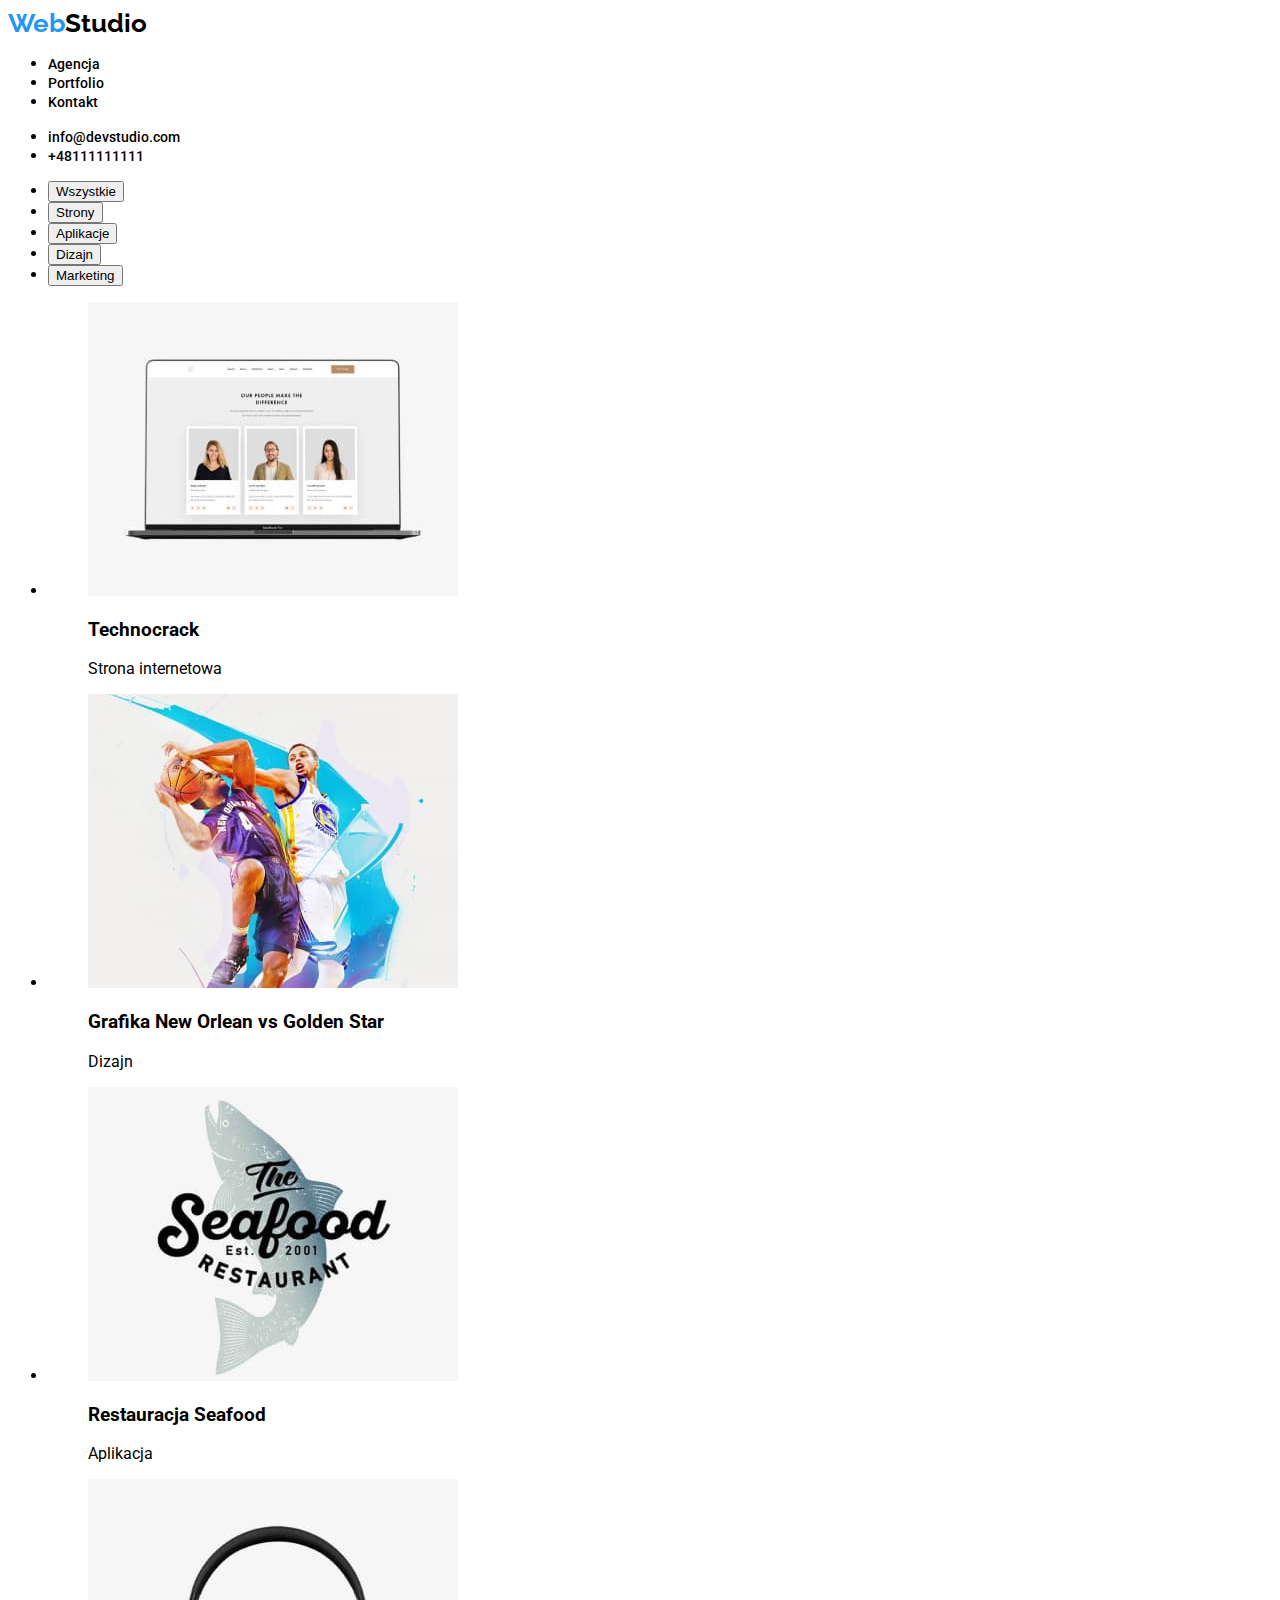
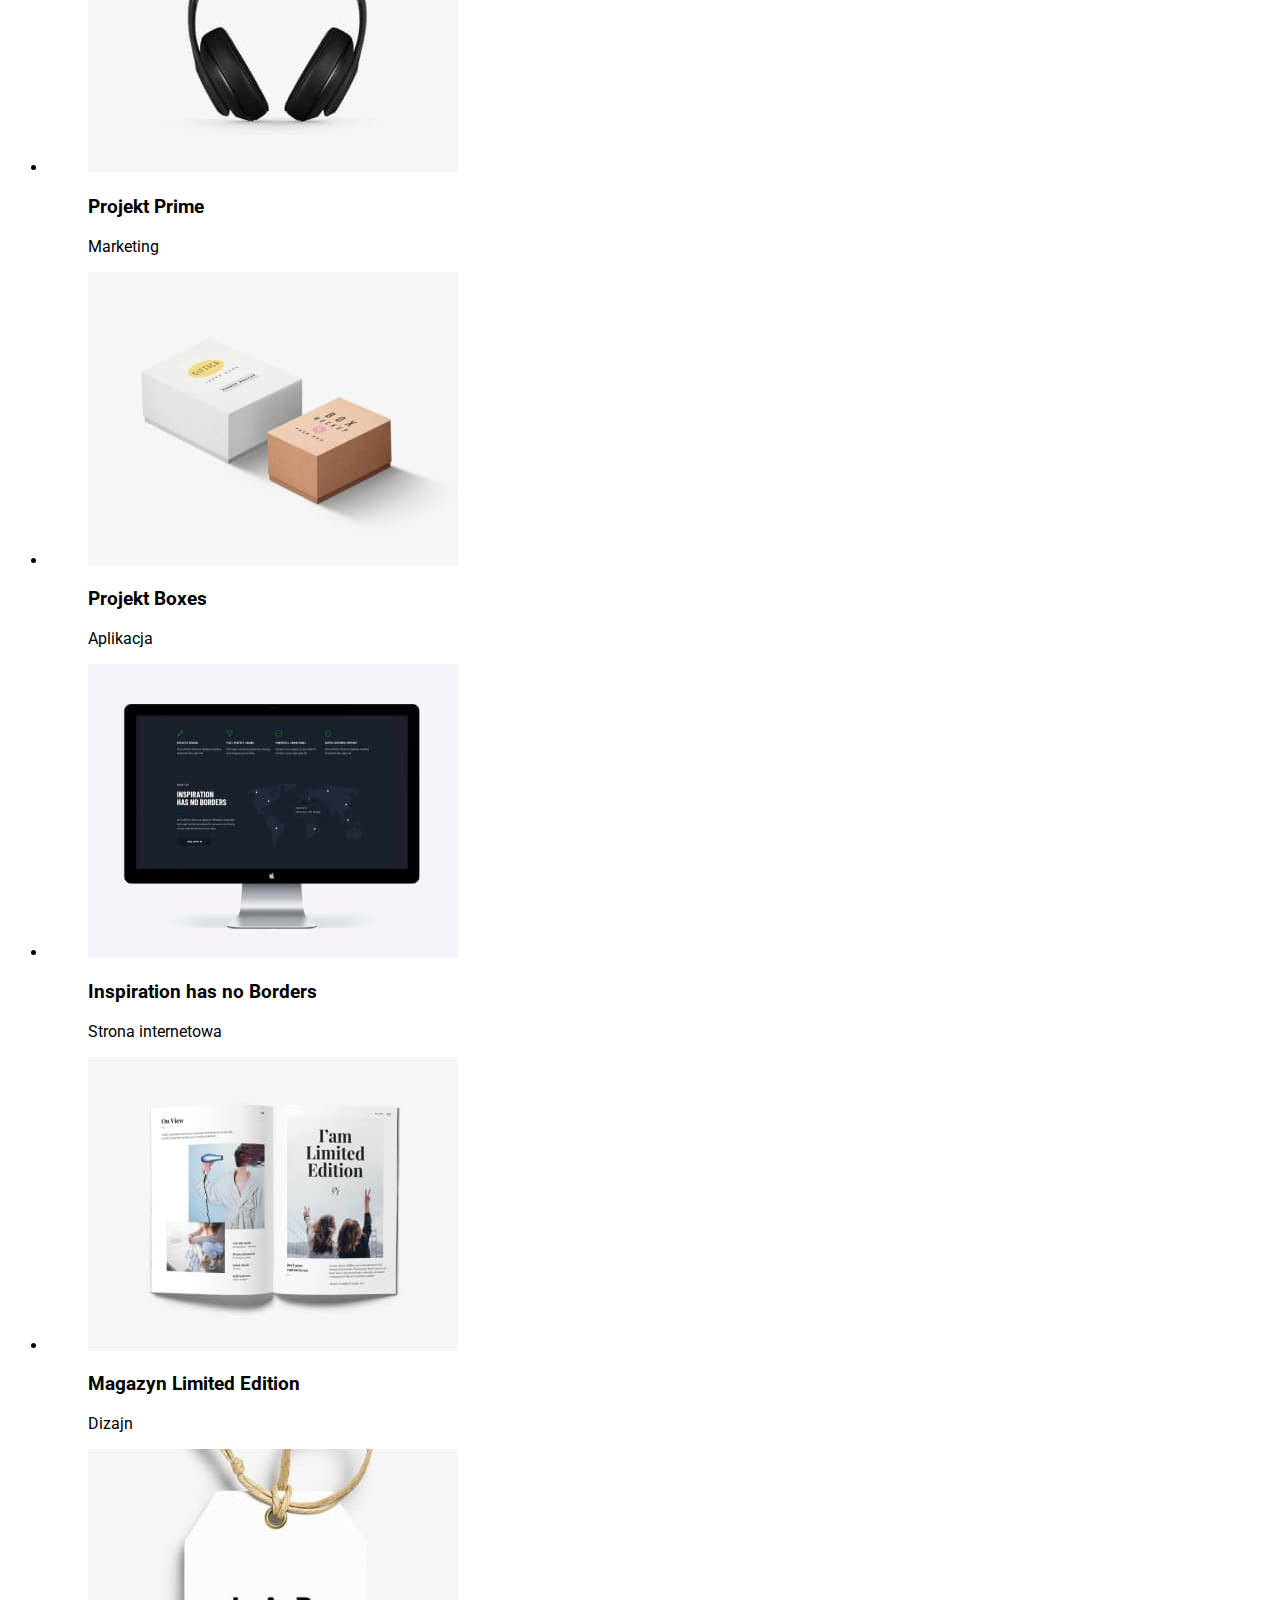
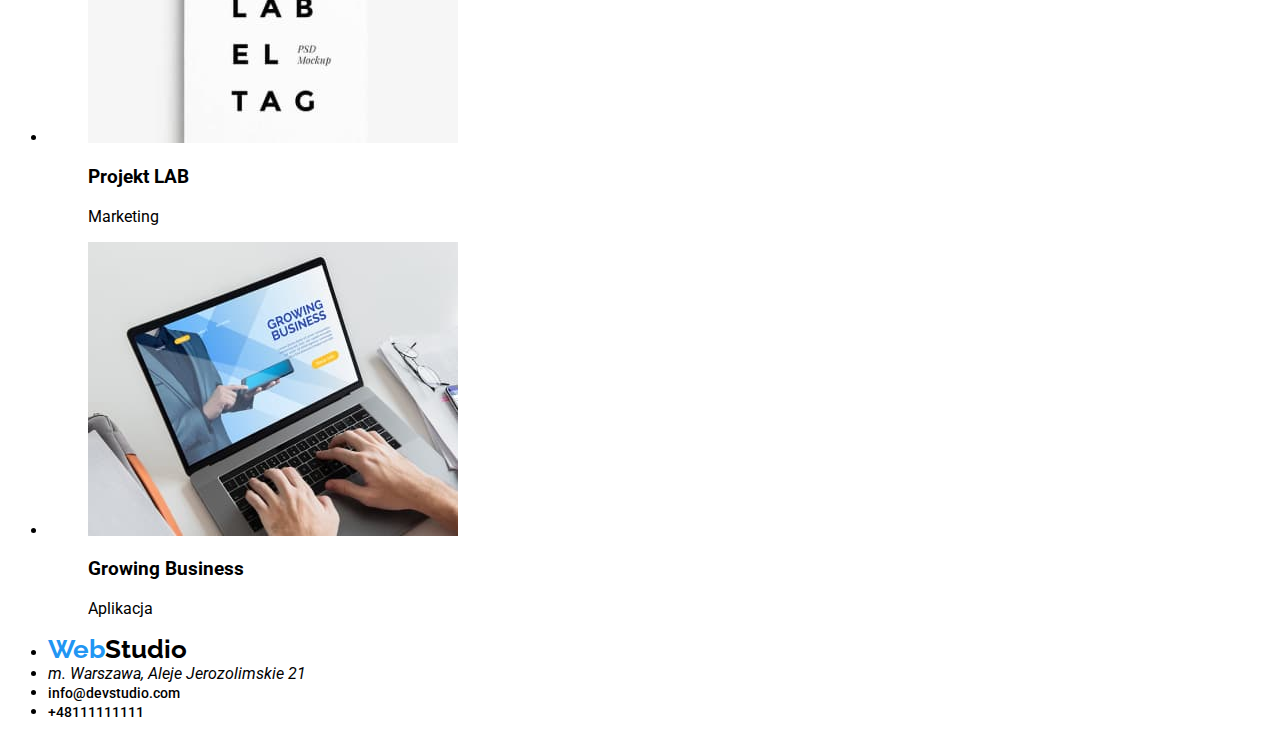
==== portfolio.html @ 4d4b0e9b "Poprawka semantyki <a> w logo" ====
<!DOCTYPE html>
<html lang="pl">
  <head>
    <link rel="stylesheet" href="css/styles.css" />
    <link rel="preconnect" href="https://fonts.googleapis.com" />
    <link rel="preconnect" href="https://fonts.gstatic.com" crossorigin />
    <link
      href="https://fonts.googleapis.com/css2?family=Raleway:wght@700&family=Roboto:wght@400;500;700;900&display=swap"
      rel="stylesheet"
    />
    <meta charset="UTF-8" />
    <meta http-equiv="X-UA-Compatible" content="IE=edge" />
    <meta name="viewport" content="width=device-width, initial-scale=1.0" />
    <title>Document</title>
  </head>
  <body>
    <header id="header">
      <a class=link href="#"><span class="logo-header-begin">Web</span><span class="logo-header-end">Studio</span></a>
      <nav>
        <ul>
          <li><a class=link href="index.html">Agencja</a></li>
          <li><a class=link href="#main">Portfolio</a></li>
          <li><a class=link href="#footer">Kontakt</a></li>
        </ul>
      </nav>
      <ul>
        <li><a class=link href="mailto:info@devstudio.com">info@devstudio.com</a></li>
        <li><a class=link href="tel:+48111111111">+48111111111</a></li>
      </ul>
    </header>
    <main>
        <section>
      <ul>
        <li><button class="button">Wszystkie</button></li>
        <li><button class="button">Strony</button></li>
        <li><button class="button">Aplikacje</button></li>
        <li><button class="button">Dizajn</button></li>
        <li><button class="button">Marketing</button></li>
      </ul>
      </section>

      <section>
        <ul>
            <li>
                <figure>
                    <img src="images/portfolio/img-8.jpg" alt="Otwarty laptop ze stroną internetową" width="370" height="294">
                        <figcaption>
                            <h3>Technocrack</h3>
                                <p>Strona internetowa</p>
                        </figcaption>
                    </img>
                </figure>
            </li>
            <li>
                <figure>
                    <img src="images/portfolio/img-7.jpg" alt="Gra w koszykówkę między dwoma graczami" width="370" height="294">
                        <figcaption>
                            <h3>Grafika New Orlean vs Golden Star</h3>
                                <p>Dizajn</p>
                        </figcaption>
                    </img>
                </figure>
            </li>
            <li>
                <figure>
                    <img src="images/portfolio/img-6.jpg" alt="Logo restauracji" width="370" height="294">
                        <figcaption>
                            <h3>Restauracja Seafood</h3>
                                <p>Aplikacja</p>
                        </figcaption>
                    </img>
                </figure>
            </li>
            <li>
                <figure>
                    <img src="images/portfolio/img-5.jpg" alt="Słuchawki" width="370" height="294">
                        <figcaption>
                            <h3>Projekt Prime</h3>
                                <p>Marketing</p>
                        </figcaption>
                    </img>
                </figure>
            </li>
            <li>
                <figure>
                    <img src="images/portfolio/img-4.jpg" alt="Dwa pudełka kartonowe" width="370" height="294">
                        <figcaption>
                            <h3>Projekt Boxes</h3>
                                <p>Aplikacja</p>
                        </figcaption>
                    </img>
                </figure>
            </li>
            <li>
                <figure>
                    <img src="images/portfolio/img-3.jpg" alt="Monitor ze stroną internetową" width="370" height="294">
                        <figcaption>
                            <h3>Inspiration has no Borders</h3>
                                <p>Strona internetowa</p>
                        </figcaption>
                    </img>
                </figure>
            </li>
                        <li>
                <figure>
                    <img src="images/portfolio/img-2.jpg" alt="Otwarta książka" width="370" height="294">
                        <figcaption>
                            <h3>Magazyn Limited Edition</h3>
                                <p>Dizajn</p>
                        </figcaption>
                    </img>
                </figure>
            </li>
                        <li>
                <figure>
                    <img src="images/portfolio/img-1.jpg" alt="Metka produktu" width="370" height="294">
                        <figcaption>
                            <h3>Projekt LAB</h3>
                                <p>Marketing</p>
                        </figcaption>
                    </img>
                </figure>
            </li>
                        <li>
                <figure>
                    <img src="images/portfolio/img.jpg" alt="Osoba korzystająca z laptopa" width="370" height="294">
                        <figcaption>
                            <h3>Growing Business</h3>
                                <p>Aplikacja</p>
                        </figcaption>
                    </img>
                </figure>
            </li>
        </ul>
      </section>

    </main>
    <footer>
      <ul>
        <li><a class=link href="#"><span class="logo-footer-begin">Web</span><span class="logo-footer-end">Studio</span></a></li>
        <li><address>m. Warszawa, Aleje Jerozolimskie 21</address></li>
        <li><a class=link href="mailto:info@devstudio.com">info@devstudio.com</a><br /></li>
        <li><a class=link href="tel:+48111111111">+48111111111</a></li>
      </ul>
    </footer>
  </body>
</html>
---- css/styles.css ----
:root {
  --brand-color: #2196f3;
  --background-color: #2f303a;
}
body {
  font-family: 'Roboto', 'Raleway', sans-serif;
}

.button:hover {
  background-color: var(--brand-color);
  color: white;
  cursor: pointer;
}

.link {
  color: inherit;
  text-decoration: none;
  font-weight: 500;
  font-size: 14px;
  line-height: 0, 853;
}
.link:hover,
.link:focus {
  color: var(--brand-color);
}
.logo-header-begin {
  color: var(--brand-color);
  font-weight: 700;
  font-size: 26px;
  line-height: 0, 8519;
  font-family: Raleway;
}
.logo-header-end {
  color: #000;
  font-weight: 700;
  font-size: 26px;
  line-height: 0, 8519;
  font-family: Raleway;
}
.logo-footer-begin {
  color: var(--brand-color);
  font-weight: 700;
  font-size: 26px;
  line-height: 0, 8519;
  font-family: Raleway;
}
.logo-footer-end {
  color: #000;
  text-decoration-line: none;
  font-weight: 700;
  font-size: 26px;
  line-height: 0, 8519;
  font-family: Raleway;
}
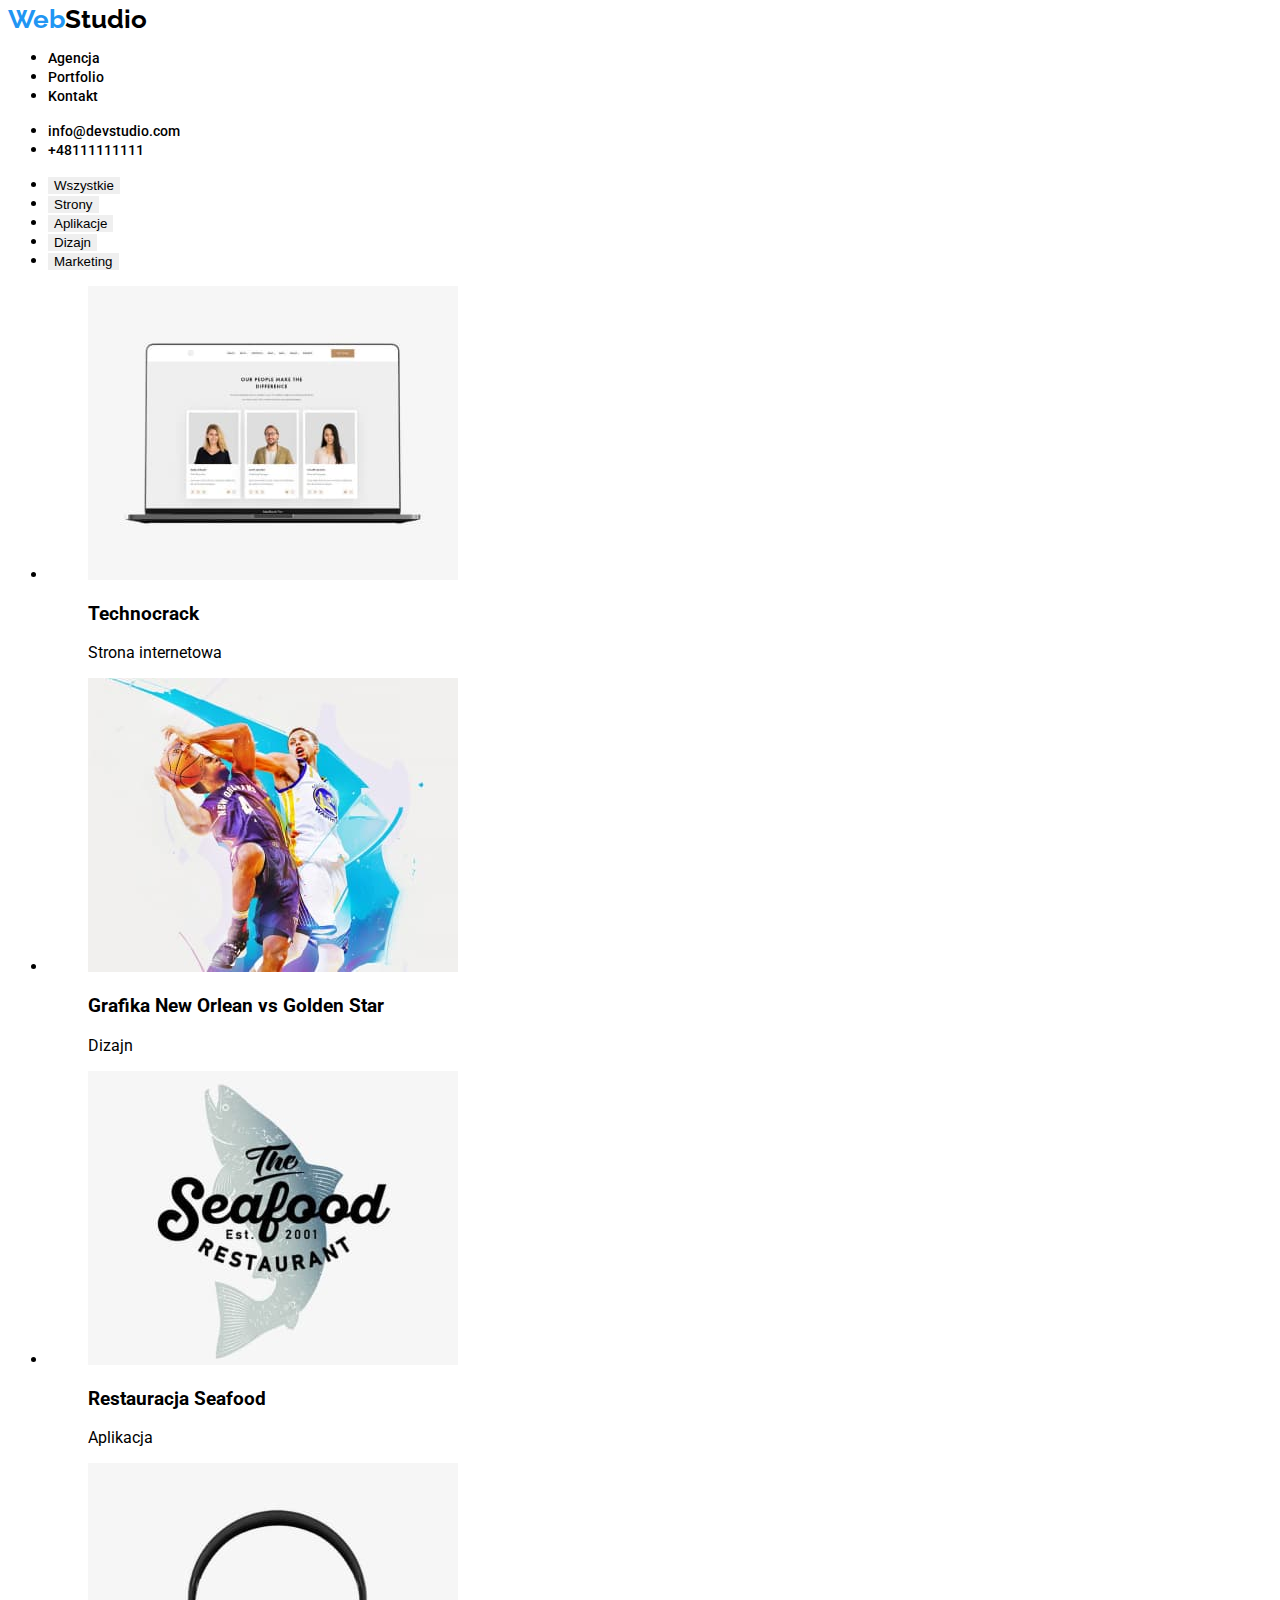
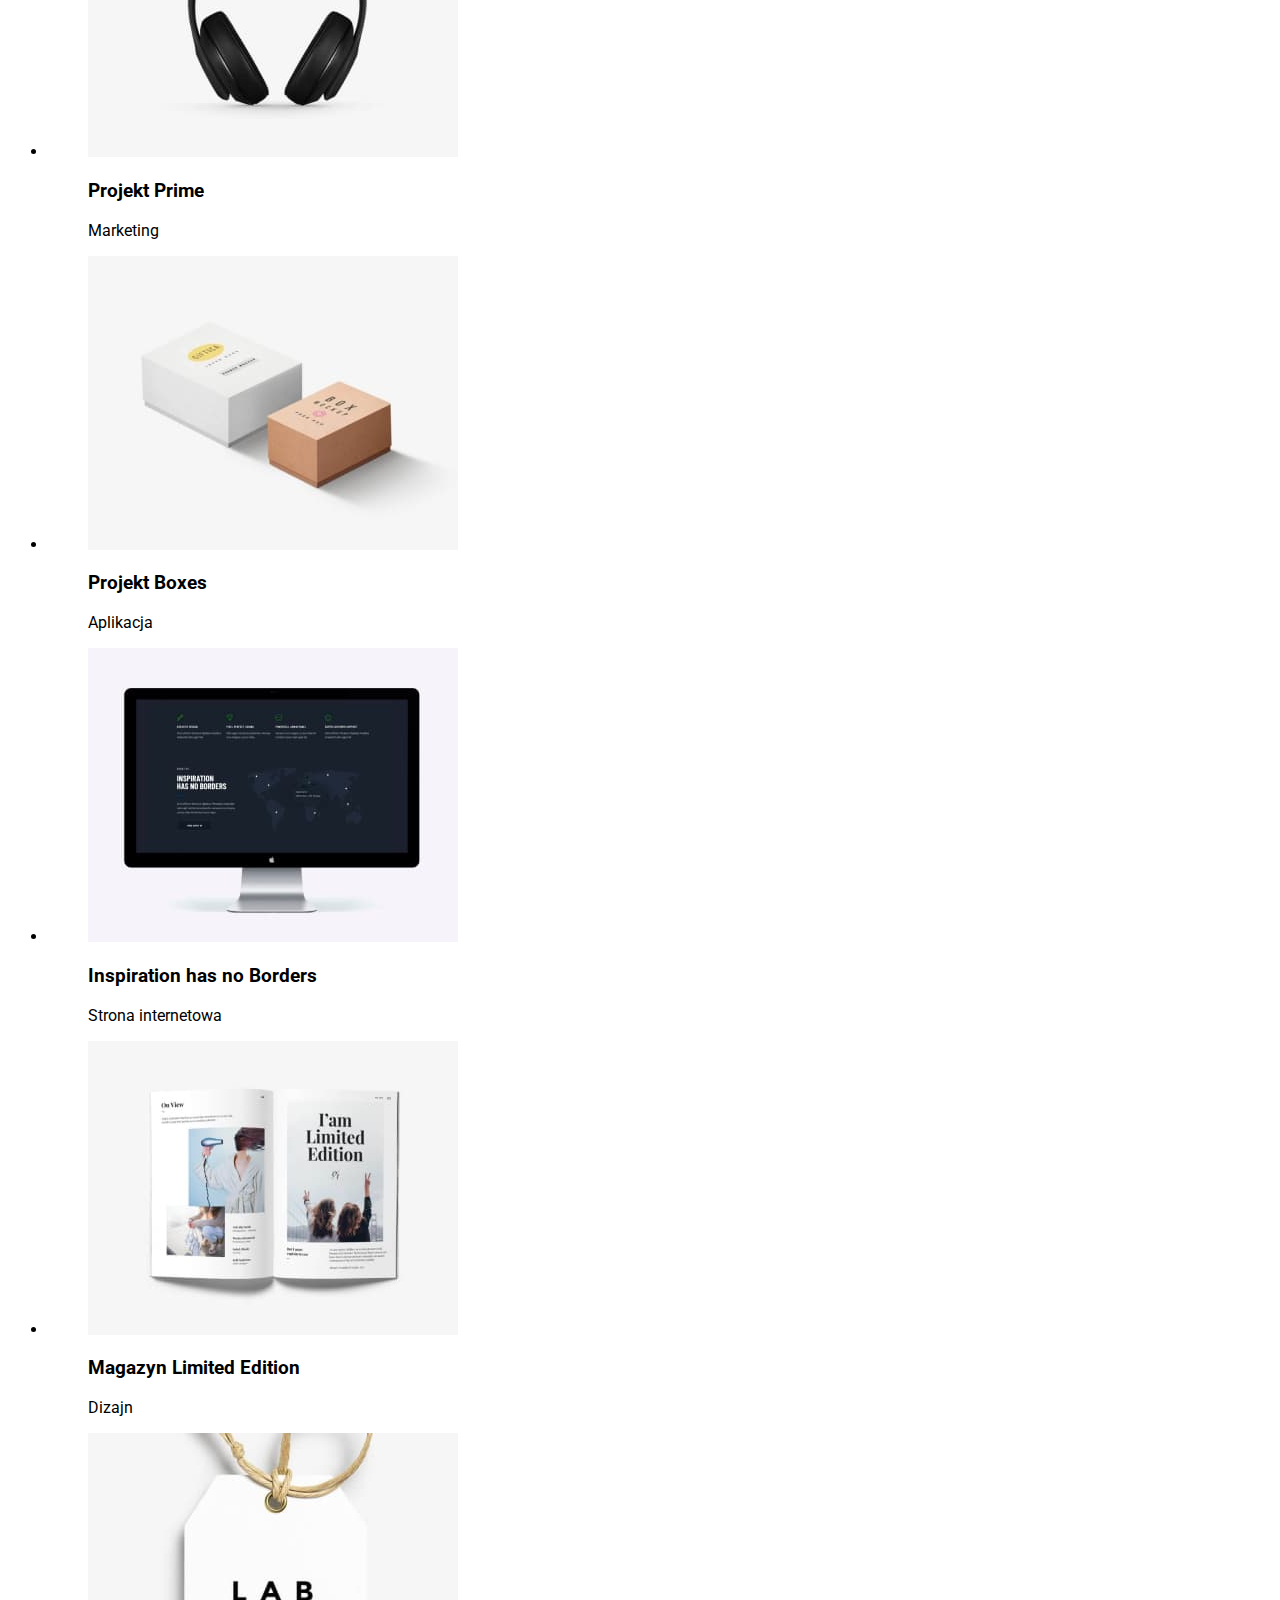
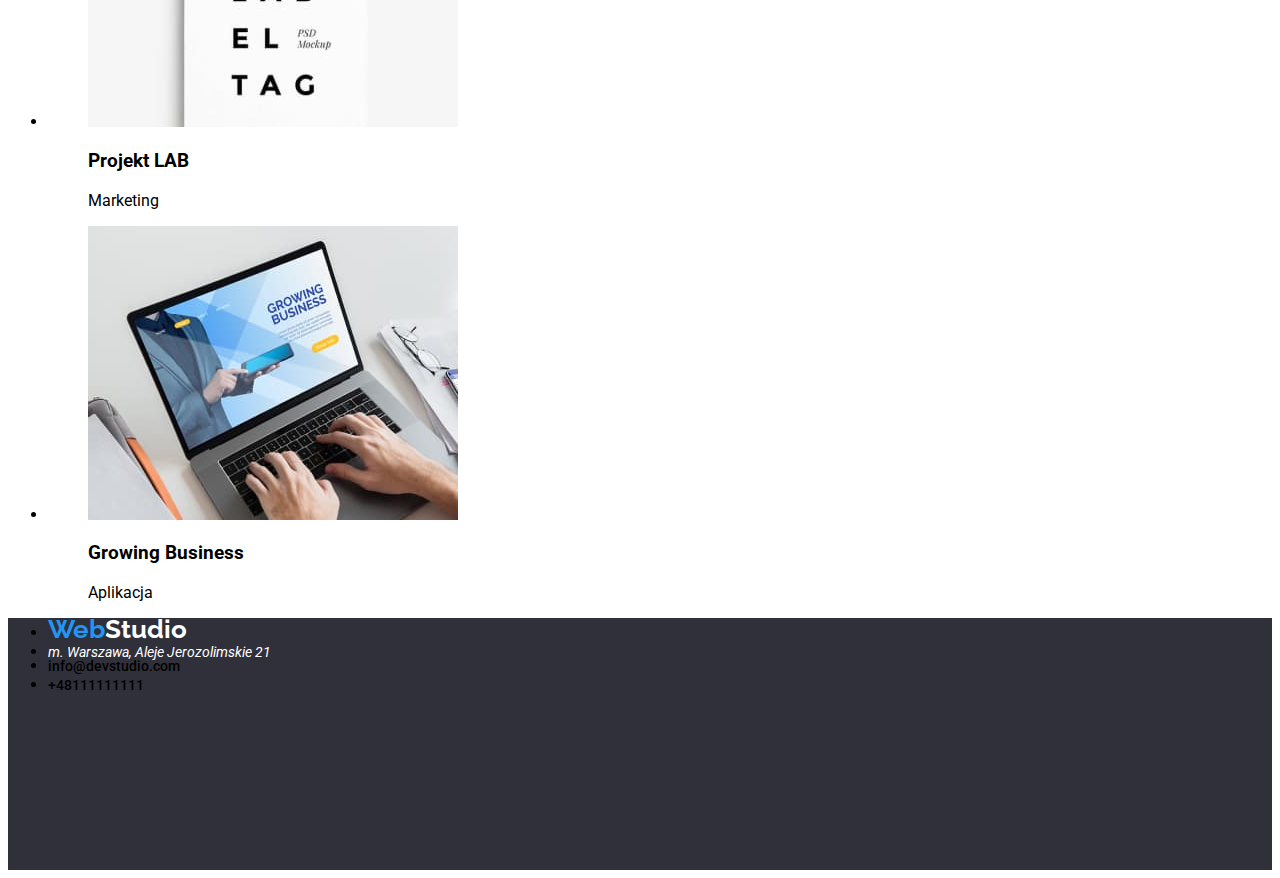
==== commit 19584a8c: "Wystylowane 90% tekstu w index.html" ====
--- a/portfolio.html
+++ b/portfolio.html
@@ -136,12 +136,14 @@
 
     </main>
     <footer>
-      <ul>
+      <section class="address">
+        <ul>
         <li><a class=link href="#"><span class="logo-footer-begin">Web</span><span class="logo-footer-end">Studio</span></a></li>
         <li><address>m. Warszawa, Aleje Jerozolimskie 21</address></li>
         <li><a class=link href="mailto:info@devstudio.com">info@devstudio.com</a><br /></li>
         <li><a class=link href="tel:+48111111111">+48111111111</a></li>
       </ul>
+      </section>
     </footer>
   </body>
 </html>
--- a/css/styles.css
+++ b/css/styles.css
@@ -1,9 +1,24 @@
 :root {
   --brand-color: #2196f3;
   --background-color: #2f303a;
+  --logo-footer-color: #FFFFFF;    
 }
 body {
   font-family: 'Roboto', 'Raleway', sans-serif;
+  color: #000;
+}
+.address {
+  background-color: var(--background-color);
+  height: 252px;
+}
+.address address {
+  color: #FFFFFF;
+  font-weight:400;
+  font-size: 14px;
+  line-height: 0.583
+}
+.button {
+  border-style: none;
 }
 
 .button:hover {
@@ -17,7 +32,7 @@
   text-decoration: none;
   font-weight: 500;
   font-size: 14px;
-  line-height: 0, 853;
+  line-height: 0.853;
 }
 .link:hover,
 .link:focus {
@@ -27,28 +42,67 @@
   color: var(--brand-color);
   font-weight: 700;
   font-size: 26px;
-  line-height: 0, 8519;
+  line-height: 0.8519;
   font-family: Raleway;
 }
 .logo-header-end {
   color: #000;
   font-weight: 700;
   font-size: 26px;
-  line-height: 0, 8519;
+  line-height: 0.8519;
   font-family: Raleway;
 }
 .logo-footer-begin {
   color: var(--brand-color);
   font-weight: 700;
   font-size: 26px;
-  line-height: 0, 8519;
+  line-height: 0.8519;
   font-family: Raleway;
 }
 .logo-footer-end {
-  color: #000;
+  color: var(--logo-footer-color);
   text-decoration-line: none;
   font-weight: 700;
   font-size: 26px;
-  line-height: 0, 8519;
+  line-height: 0.8519;
   font-family: Raleway;
 }
+.header-1 {
+  color: var(--logo-footer-color);
+  font-weight: 900;
+  font-size: 44px;
+  line-height: 0.733;
+  background-color: var(--background-color);
+  height: 600px;
+}
+.header-1 .button {
+  background-color: var(--brand-color);
+  color: var(--logo-footer-color);
+}
+.header-2 {
+  font-weight: 700;
+  font-size: 36px;
+  line-height: 0.853;
+}
+.lorem {
+  font-weight: 700;
+  font-size: 14px;
+  line-height: 0.853;
+}
+.paragraph {
+  font-weight: 400;
+  font-size: 14px;
+  line-height: 0.583;
+}
+.team  h3 {
+  font-weight: 500;
+  font-size: 16px;
+  line-height: 0.853;
+  ;
+}
+.team  p {
+  color: #757575;
+  font-weight: 400;
+  font-size: 16px;
+  line-height: 0.853;
+}
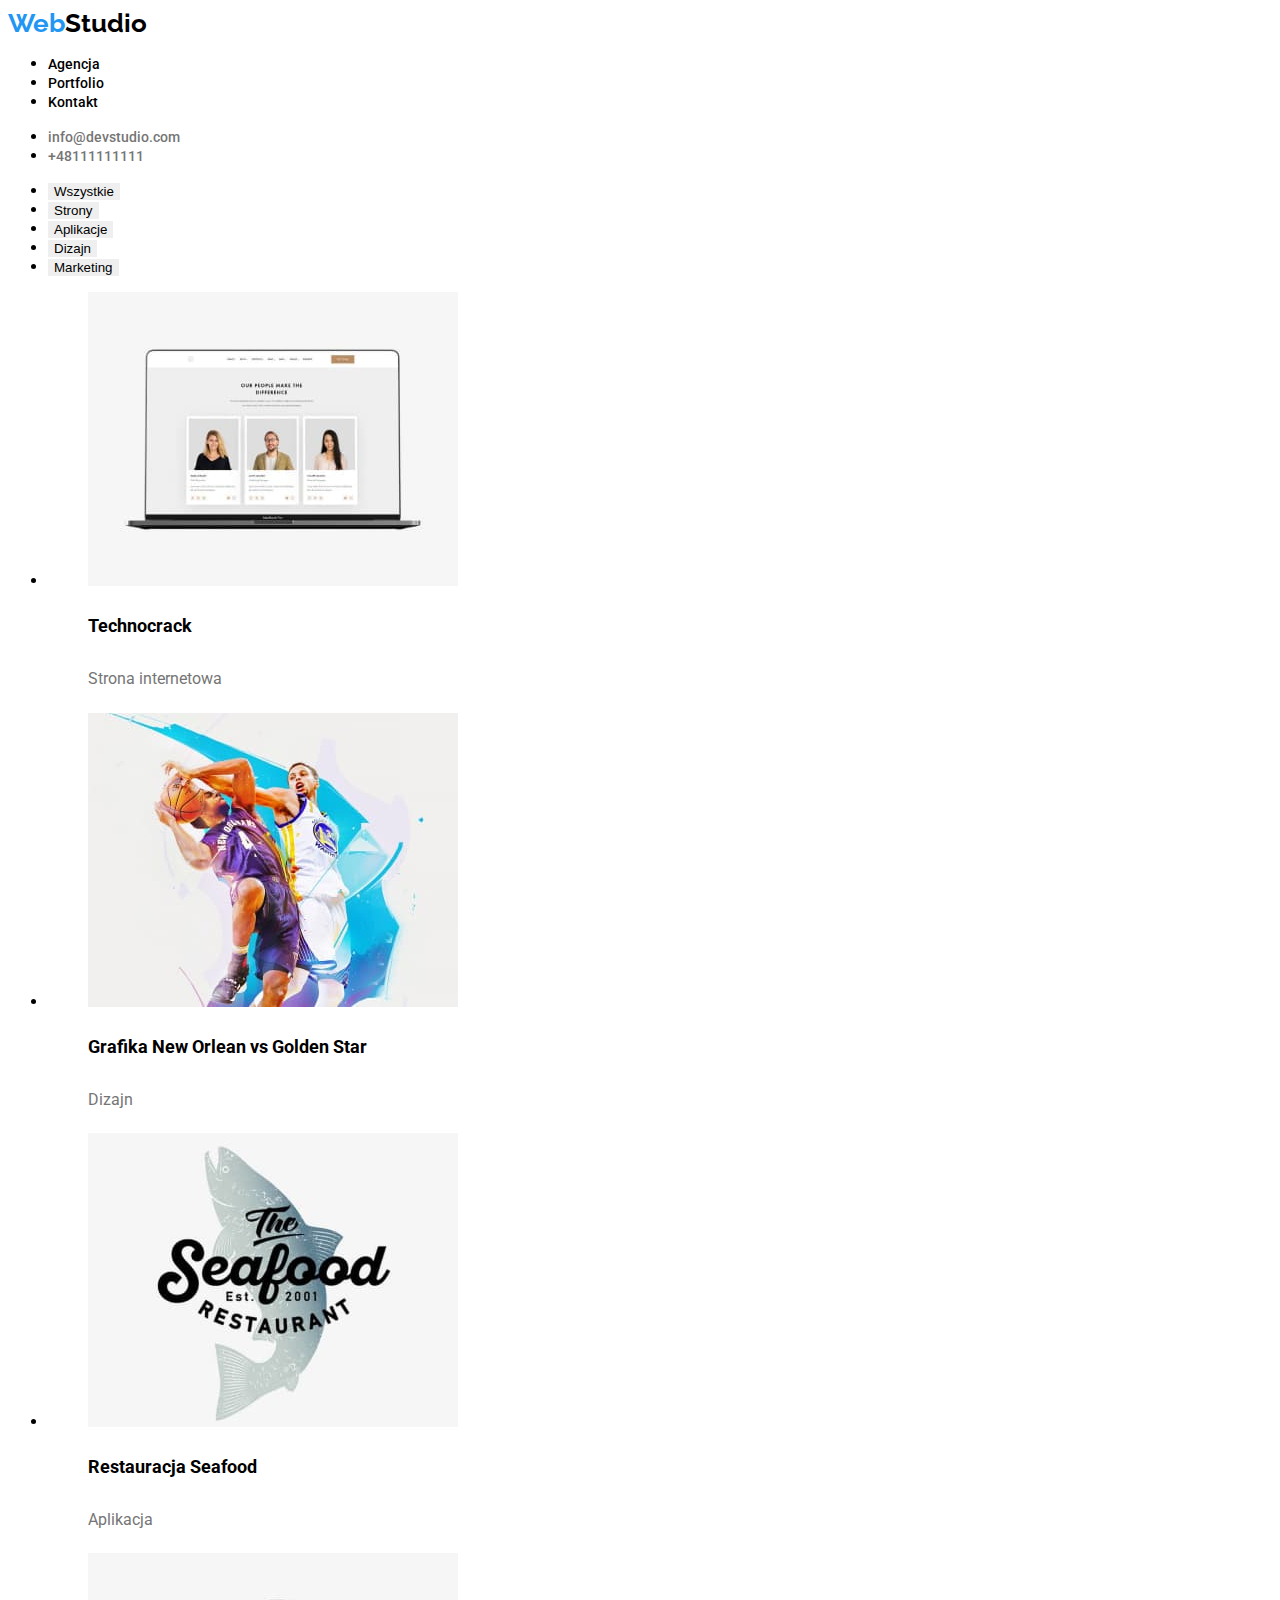
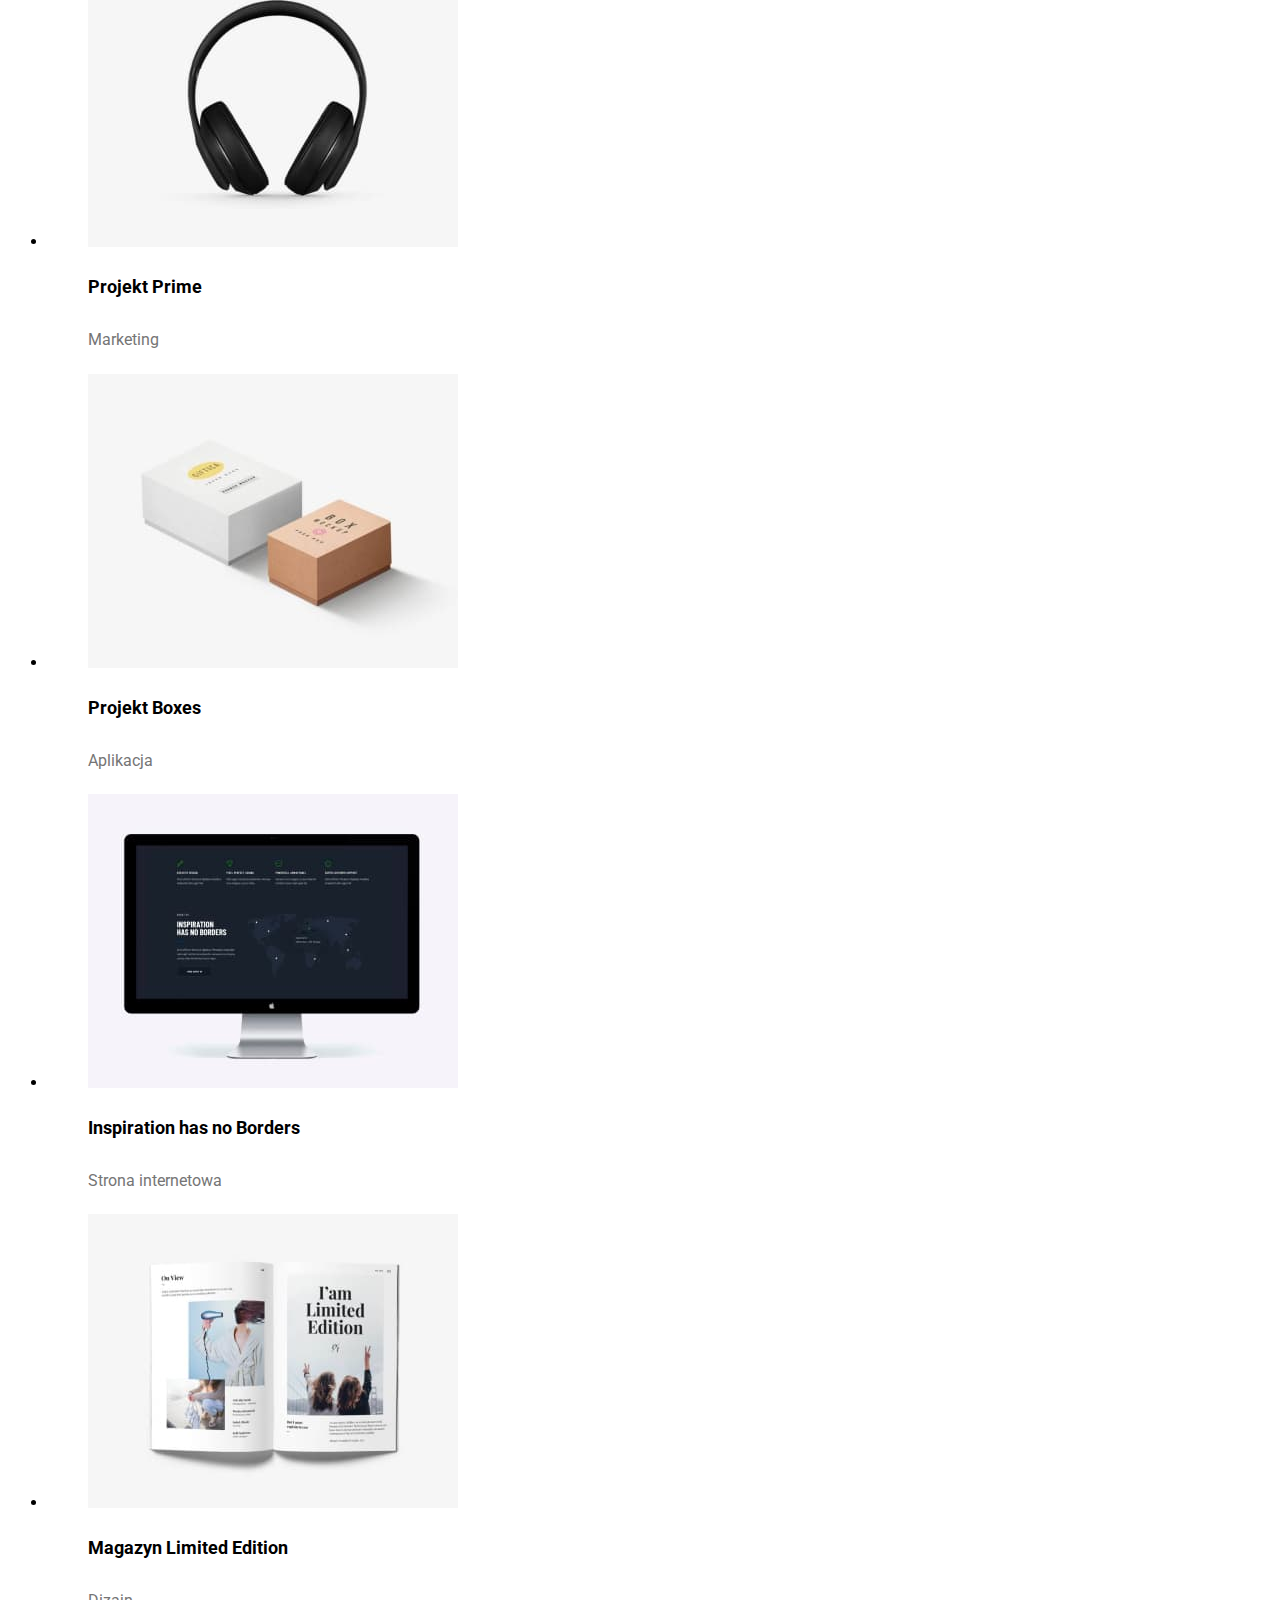
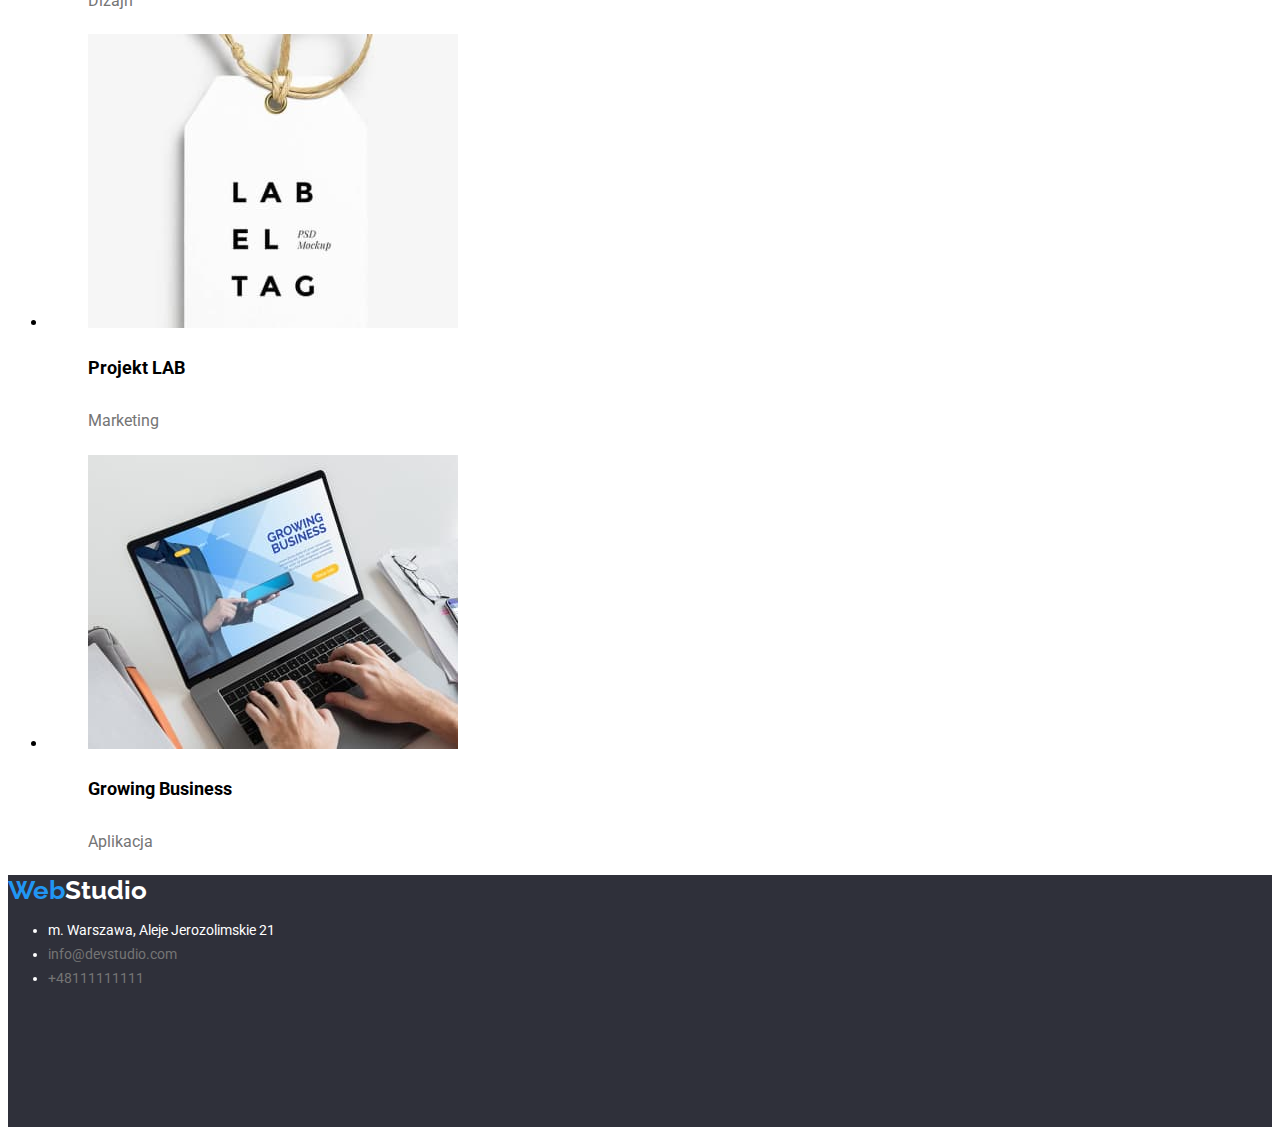
==== commit a1baf0d9: "Wystylowano header i footer stron index i portfolio" ====
--- a/portfolio.html
+++ b/portfolio.html
@@ -15,135 +15,164 @@
   </head>
   <body>
     <header id="header">
-      <a class=link href="#"><span class="logo-header-begin">Web</span><span class="logo-header-end">Studio</span></a>
+      <a class="link" href="#"
+        ><span class="logo-header-begin">Web</span><span class="logo-header-end">Studio</span></a
+      >
       <nav>
         <ul>
-          <li><a class=link href="index.html">Agencja</a></li>
-          <li><a class=link href="#main">Portfolio</a></li>
-          <li><a class=link href="#footer">Kontakt</a></li>
+          <li><a class="link" href="index.html">Agencja</a></li>
+          <li><a class="link" href="#main">Portfolio</a></li>
+          <li><a class="link" href="#footer">Kontakt</a></li>
         </ul>
       </nav>
       <ul>
-        <li><a class=link href="mailto:info@devstudio.com">info@devstudio.com</a></li>
-        <li><a class=link href="tel:+48111111111">+48111111111</a></li>
+        <li><a class="link-start" href="mailto:info@devstudio.com">info@devstudio.com</a></li>
+        <li><a class="link-start" href="tel:+48111111111">+48111111111</a></li>
       </ul>
     </header>
     <main>
-        <section>
-      <ul>
-        <li><button class="button">Wszystkie</button></li>
-        <li><button class="button">Strony</button></li>
-        <li><button class="button">Aplikacje</button></li>
-        <li><button class="button">Dizajn</button></li>
-        <li><button class="button">Marketing</button></li>
-      </ul>
-      </section>
+      <div>
+        <ul>
+          <li><button class="button">Wszystkie</button></li>
+          <li><button class="button">Strony</button></li>
+          <li><button class="button">Aplikacje</button></li>
+          <li><button class="button">Dizajn</button></li>
+          <li><button class="button">Marketing</button></li>
+        </ul>
+      </div>
 
-      <section>
+      <section class="offer">
         <ul>
-            <li>
-                <figure>
-                    <img src="images/portfolio/img-8.jpg" alt="Otwarty laptop ze stroną internetową" width="370" height="294">
-                        <figcaption>
-                            <h3>Technocrack</h3>
-                                <p>Strona internetowa</p>
-                        </figcaption>
-                    </img>
-                </figure>
-            </li>
-            <li>
-                <figure>
-                    <img src="images/portfolio/img-7.jpg" alt="Gra w koszykówkę między dwoma graczami" width="370" height="294">
-                        <figcaption>
-                            <h3>Grafika New Orlean vs Golden Star</h3>
-                                <p>Dizajn</p>
-                        </figcaption>
-                    </img>
-                </figure>
-            </li>
-            <li>
-                <figure>
-                    <img src="images/portfolio/img-6.jpg" alt="Logo restauracji" width="370" height="294">
-                        <figcaption>
-                            <h3>Restauracja Seafood</h3>
-                                <p>Aplikacja</p>
-                        </figcaption>
-                    </img>
-                </figure>
-            </li>
-            <li>
-                <figure>
-                    <img src="images/portfolio/img-5.jpg" alt="Słuchawki" width="370" height="294">
-                        <figcaption>
-                            <h3>Projekt Prime</h3>
-                                <p>Marketing</p>
-                        </figcaption>
-                    </img>
-                </figure>
-            </li>
-            <li>
-                <figure>
-                    <img src="images/portfolio/img-4.jpg" alt="Dwa pudełka kartonowe" width="370" height="294">
-                        <figcaption>
-                            <h3>Projekt Boxes</h3>
-                                <p>Aplikacja</p>
-                        </figcaption>
-                    </img>
-                </figure>
-            </li>
-            <li>
-                <figure>
-                    <img src="images/portfolio/img-3.jpg" alt="Monitor ze stroną internetową" width="370" height="294">
-                        <figcaption>
-                            <h3>Inspiration has no Borders</h3>
-                                <p>Strona internetowa</p>
-                        </figcaption>
-                    </img>
-                </figure>
-            </li>
-                        <li>
-                <figure>
-                    <img src="images/portfolio/img-2.jpg" alt="Otwarta książka" width="370" height="294">
-                        <figcaption>
-                            <h3>Magazyn Limited Edition</h3>
-                                <p>Dizajn</p>
-                        </figcaption>
-                    </img>
-                </figure>
-            </li>
-                        <li>
-                <figure>
-                    <img src="images/portfolio/img-1.jpg" alt="Metka produktu" width="370" height="294">
-                        <figcaption>
-                            <h3>Projekt LAB</h3>
-                                <p>Marketing</p>
-                        </figcaption>
-                    </img>
-                </figure>
-            </li>
-                        <li>
-                <figure>
-                    <img src="images/portfolio/img.jpg" alt="Osoba korzystająca z laptopa" width="370" height="294">
-                        <figcaption>
-                            <h3>Growing Business</h3>
-                                <p>Aplikacja</p>
-                        </figcaption>
-                    </img>
-                </figure>
-            </li>
+          <li>
+            <figure>
+              <img
+                src="images/portfolio/img-8.jpg"
+                alt="Otwarty laptop ze stroną internetową"
+                width="370"
+                height="294"
+              />
+              <figcaption>
+                <h3>Technocrack</h3>
+                <p>Strona internetowa</p>
+              </figcaption>
+            </figure>
+          </li>
+          <li>
+            <figure>
+              <img
+                src="images/portfolio/img-7.jpg"
+                alt="Gra w koszykówkę między dwoma graczami"
+                width="370"
+                height="294"
+              />
+              <figcaption>
+                <h3>Grafika New Orlean vs Golden Star</h3>
+                <p>Dizajn</p>
+              </figcaption>
+            </figure>
+          </li>
+          <li>
+            <figure>
+              <img
+                src="images/portfolio/img-6.jpg"
+                alt="Logo restauracji"
+                width="370"
+                height="294"
+              />
+              <figcaption>
+                <h3>Restauracja Seafood</h3>
+                <p>Aplikacja</p>
+              </figcaption>
+            </figure>
+          </li>
+          <li>
+            <figure>
+              <img src="images/portfolio/img-5.jpg" alt="Słuchawki" width="370" height="294" />
+              <figcaption>
+                <h3>Projekt Prime</h3>
+                <p>Marketing</p>
+              </figcaption>
+            </figure>
+          </li>
+          <li>
+            <figure>
+              <img
+                src="images/portfolio/img-4.jpg"
+                alt="Dwa pudełka kartonowe"
+                width="370"
+                height="294"
+              />
+              <figcaption>
+                <h3>Projekt Boxes</h3>
+                <p>Aplikacja</p>
+              </figcaption>
+            </figure>
+          </li>
+          <li>
+            <figure>
+              <img
+                src="images/portfolio/img-3.jpg"
+                alt="Monitor ze stroną internetową"
+                width="370"
+                height="294"
+              />
+              <figcaption>
+                <h3>Inspiration has no Borders</h3>
+                <p>Strona internetowa</p>
+              </figcaption>
+            </figure>
+          </li>
+          <li>
+            <figure>
+              <img
+                src="images/portfolio/img-2.jpg"
+                alt="Otwarta książka"
+                width="370"
+                height="294"
+              />
+              <figcaption>
+                <h3>Magazyn Limited Edition</h3>
+                <p>Dizajn</p>
+              </figcaption>
+            </figure>
+          </li>
+          <li>
+            <figure>
+              <img src="images/portfolio/img-1.jpg" alt="Metka produktu" width="370" height="294" />
+              <figcaption>
+                <h3>Projekt LAB</h3>
+                <p>Marketing</p>
+              </figcaption>
+            </figure>
+          </li>
+          <li>
+            <figure>
+              <img
+                src="images/portfolio/img.jpg"
+                alt="Osoba korzystająca z laptopa"
+                width="370"
+                height="294"
+              />
+              <figcaption>
+                <h3>Growing Business</h3>
+                <p>Aplikacja</p>
+              </figcaption>
+            </figure>
+          </li>
         </ul>
       </section>
-
     </main>
-    <footer>
-      <section class="address">
+    <footer class="address">
+      <a class="link" href="#"
+        ><span class="logo-footer-begin">Web</span><span class="logo-footer-end">Studio</span></a
+      >
+      <address>
         <ul>
-        <li><a class=link href="#"><span class="logo-footer-begin">Web</span><span class="logo-footer-end">Studio</span></a></li>
-        <li><address>m. Warszawa, Aleje Jerozolimskie 21</address></li>
-        <li><a class=link href="mailto:info@devstudio.com">info@devstudio.com</a><br /></li>
-        <li><a class=link href="tel:+48111111111">+48111111111</a></li>
-      </ul>
-      </section>
+          <li>m. Warszawa, Aleje Jerozolimskie 21</li>
+          <li><a class="link-footer" href="mailto:info@devstudio.com">info@devstudio.com</a></li>
+          <li><a class="link-footer" href="tel:+48111111111">+48111111111</a></li>
+        </ul>
+      </address>
     </footer>
   </body>
 </html>
--- a/css/styles.css
+++ b/css/styles.css
@@ -1,7 +1,7 @@
 :root {
   --brand-color: #2196f3;
   --background-color: #2f303a;
-  --logo-footer-color: #FFFFFF;    
+  --logo-footer-color: #ffffff;
 }
 body {
   font-family: 'Roboto', 'Raleway', sans-serif;
@@ -12,10 +12,10 @@
   height: 252px;
 }
 .address address {
-  color: #FFFFFF;
-  font-weight:400;
+  color: #ffffff;
+  font-weight: 400;
   font-size: 14px;
-  line-height: 0.583
+  line-height: 1.714;
 }
 .button {
   border-style: none;
@@ -32,31 +32,50 @@
   text-decoration: none;
   font-weight: 500;
   font-size: 14px;
-  line-height: 0.853;
+  line-height: 1.172;
 }
 .link:hover,
 .link:focus {
+  color: var(--brand-color);
+}
+.link-start {
+  color:#757575;
+  text-decoration: none;
+  font-weight: 500;
+  font-size: 14px;
+  line-height: 1.172
+  }
+.link-start:hover,
+.link-start:focus {
+  color: var(--brand-color);
+}
+.link-footer {
+  color: #757575;
+  text-decoration: none;
+}
+.link-footer:hover,
+.link-footer:focus {
   color: var(--brand-color);
 }
 .logo-header-begin {
   color: var(--brand-color);
   font-weight: 700;
   font-size: 26px;
-  line-height: 0.8519;
+  line-height: 1.173;
   font-family: Raleway;
 }
 .logo-header-end {
   color: #000;
   font-weight: 700;
   font-size: 26px;
-  line-height: 0.8519;
+  line-height: 1.173;
   font-family: Raleway;
 }
 .logo-footer-begin {
   color: var(--brand-color);
   font-weight: 700;
   font-size: 26px;
-  line-height: 0.8519;
+  line-height: 1.173;
   font-family: Raleway;
 }
 .logo-footer-end {
@@ -64,45 +83,64 @@
   text-decoration-line: none;
   font-weight: 700;
   font-size: 26px;
-  line-height: 0.8519;
+  line-height: 1.173;
   font-family: Raleway;
 }
-.header-1 {
+.solutions {
+  background-color: var(--background-color);
+  height: 600px;
+}
+.solutions h1 {
   color: var(--logo-footer-color);
   font-weight: 900;
   font-size: 44px;
-  line-height: 0.733;
-  background-color: var(--background-color);
-  height: 600px;
+  line-height: 1.363;
 }
-.header-1 .button {
+.solutions .button {
   background-color: var(--brand-color);
   color: var(--logo-footer-color);
 }
 .header-2 {
   font-weight: 700;
   font-size: 36px;
-  line-height: 0.853;
+  line-height: 1.171;
 }
 .lorem {
   font-weight: 700;
   font-size: 14px;
-  line-height: 0.853;
+  line-height: 1.171;
 }
 .paragraph {
   font-weight: 400;
   font-size: 14px;
-  line-height: 0.583;
+  line-height: 1.714;
 }
-.team  h3 {
+.team h3 {
   font-weight: 500;
   font-size: 16px;
-  line-height: 0.853;
-  ;
+  line-height: 1.171;
 }
-.team  p {
+.team p {
   color: #757575;
   font-weight: 400;
   font-size: 16px;
-  line-height: 0.853;
+  line-height: 1.171;
 }
+.address li {
+  color: var(--logo-footer-color);
+  font-style: normal;
+  font-weight: 400;
+  font-size: 14px;
+  line-height: 1.714;
+}
+.offer h3 {
+  font-weight: 700;
+  font-size: 18px;
+  line-height: 2.0;
+}
+.offer p {
+  color: #757575;
+  font-weight: 400;
+  font-size: 16px;
+  line-height: 2.142;
+}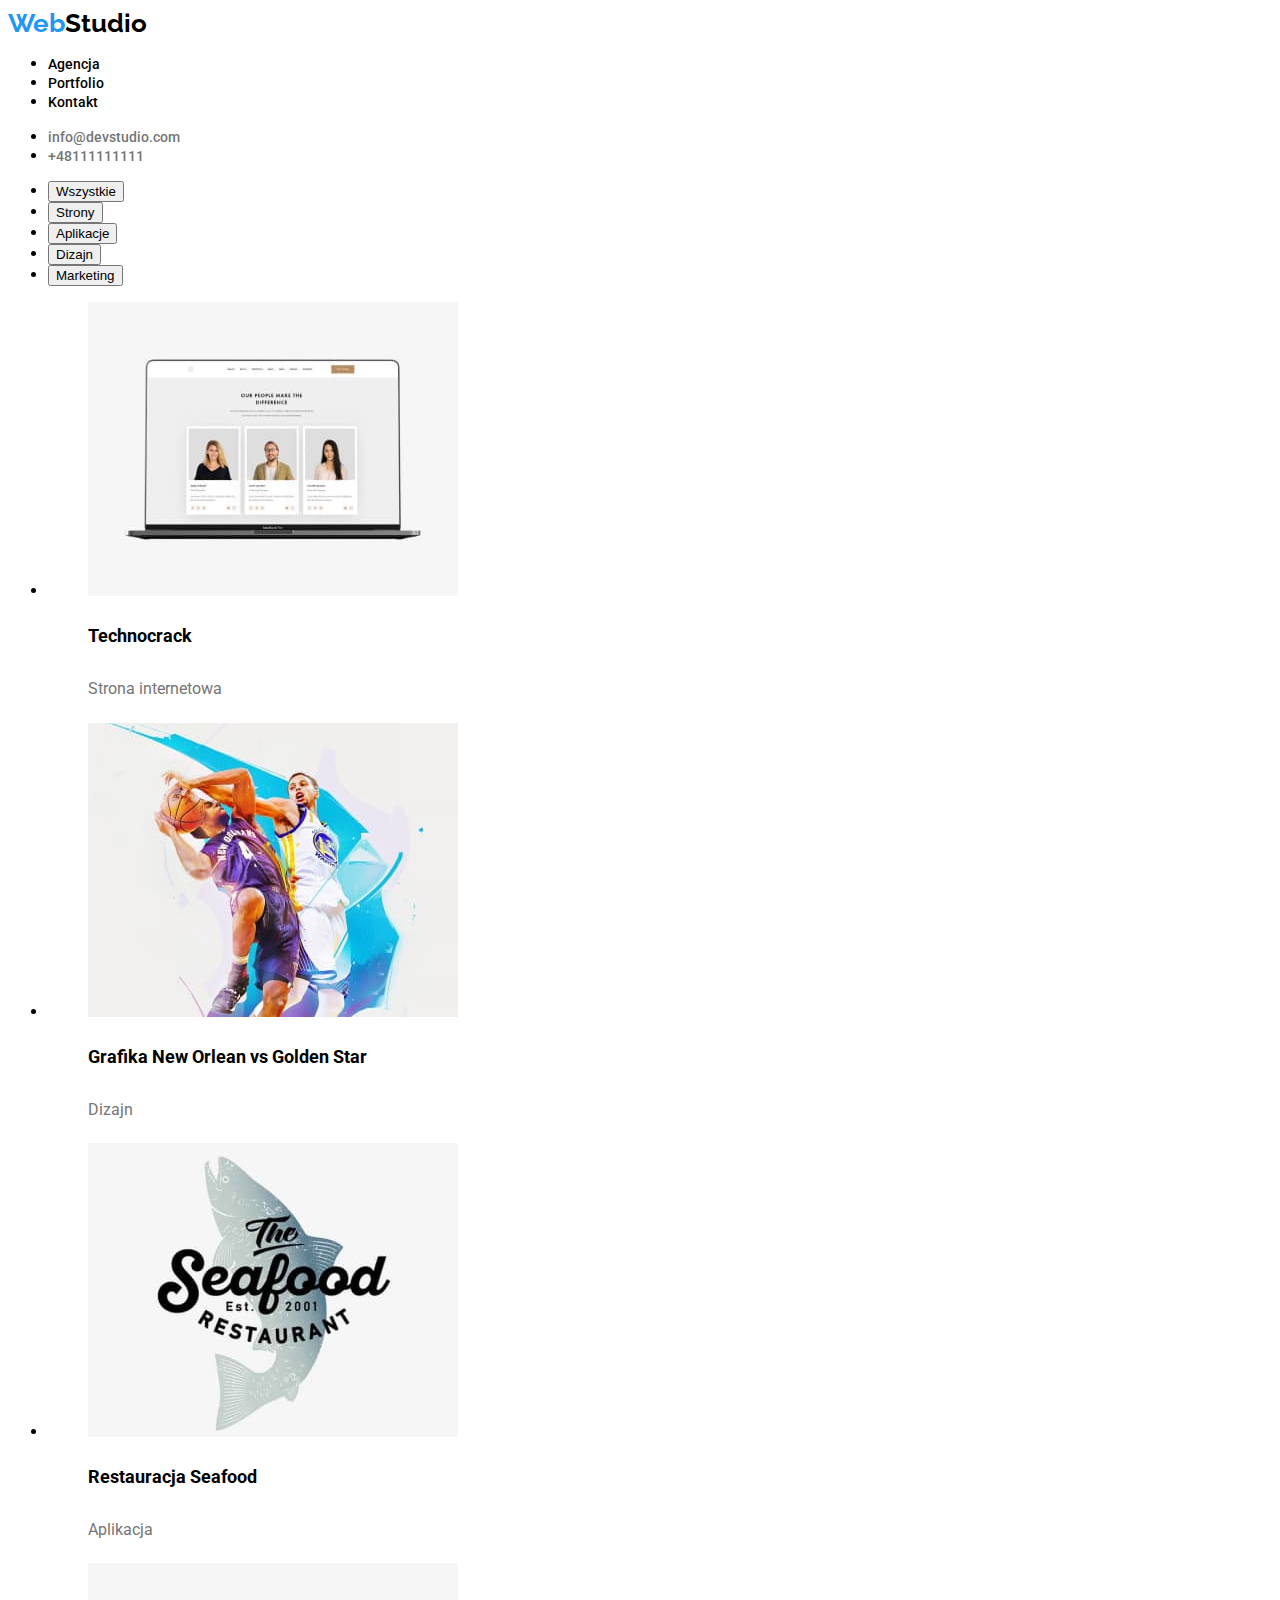
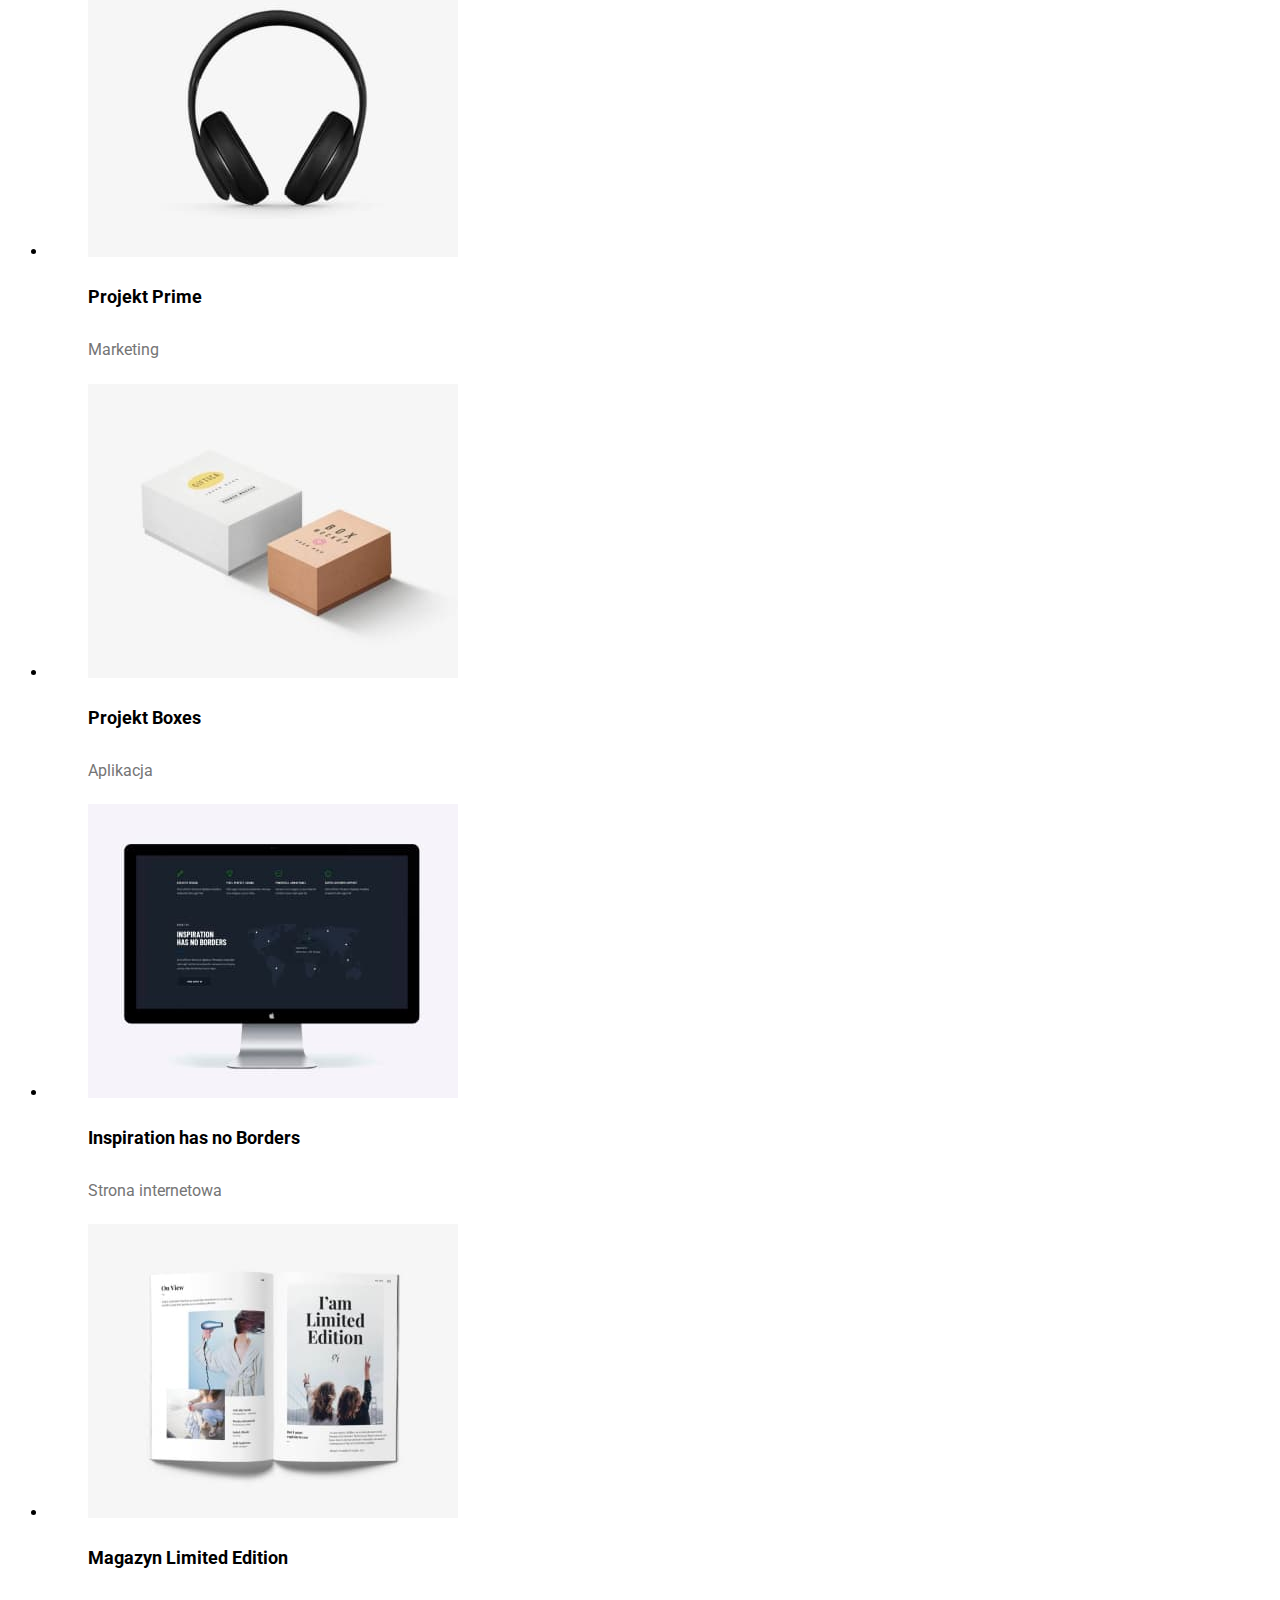
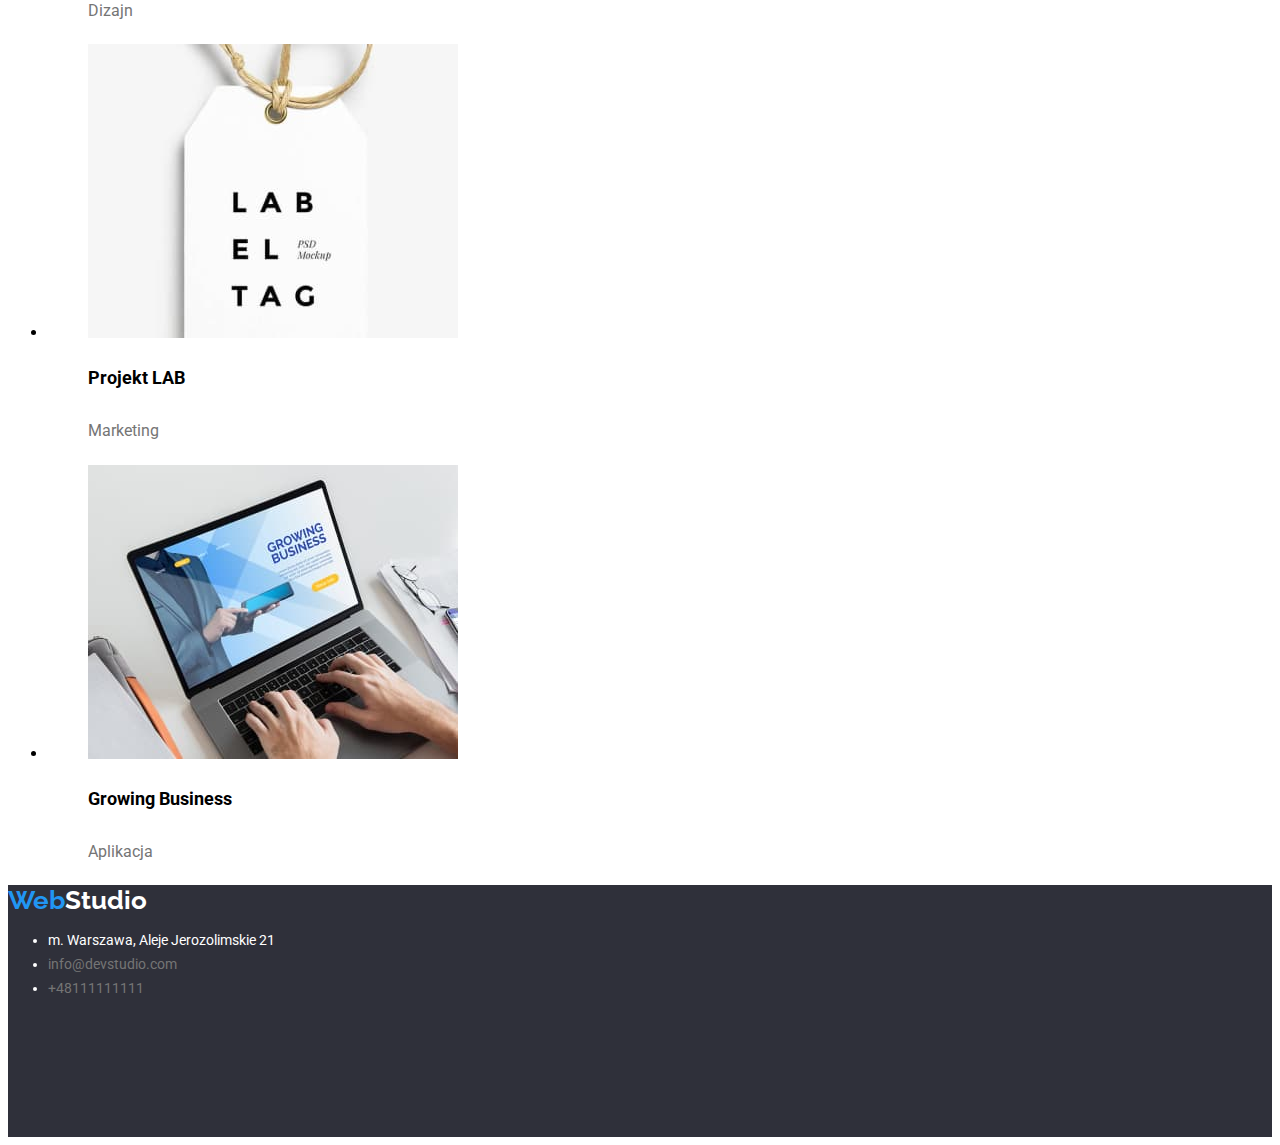
==== commit 423d454c: "FINAL VER?! usuniete selektor elementu button i zastąpiono selektorem klasy" ====
--- a/portfolio.html
+++ b/portfolio.html
@@ -1,7 +1,7 @@
 <!DOCTYPE html>
 <html lang="pl">
   <head>
-    <link rel="stylesheet" href="css/styles.css" />
+    <link rel="stylesheet" type="text/css" href="css/styles.css" />
     <link rel="preconnect" href="https://fonts.googleapis.com" />
     <link rel="preconnect" href="https://fonts.gstatic.com" crossorigin />
     <link
@@ -11,13 +11,11 @@
     <meta charset="UTF-8" />
     <meta http-equiv="X-UA-Compatible" content="IE=edge" />
     <meta name="viewport" content="width=device-width, initial-scale=1.0" />
-    <title>Document</title>
+    <title>Studio</title>
   </head>
   <body>
-    <header id="header">
-      <a class="link" href="#"
-        ><span class="logo-header-begin">Web</span><span class="logo-header-end">Studio</span></a
-      >
+    <header id="header" class="logo">
+      <a class="link-logo" href="#"><span class="logo-header-begin">Web</span>Studio</a>
       <nav>
         <ul>
           <li><a class="link" href="index.html">Agencja</a></li>
@@ -32,16 +30,16 @@
     </header>
     <main>
       <div>
-        <ul>
-          <li><button class="button">Wszystkie</button></li>
-          <li><button class="button">Strony</button></li>
-          <li><button class="button">Aplikacje</button></li>
-          <li><button class="button">Dizajn</button></li>
-          <li><button class="button">Marketing</button></li>
+        <ul class="offer-nav">
+          <li><button>Wszystkie</button></li>
+          <li><button>Strony</button></li>
+          <li><button>Aplikacje</button></li>
+          <li><button>Dizajn</button></li>
+          <li><button>Marketing</button></li>
         </ul>
       </div>
 
-      <section class="offer">
+      <section class="offer-portfolio">
         <ul>
           <li>
             <figure>
@@ -162,10 +160,8 @@
         </ul>
       </section>
     </main>
-    <footer class="address">
-      <a class="link" href="#"
-        ><span class="logo-footer-begin">Web</span><span class="logo-footer-end">Studio</span></a
-      >
+    <footer class="contact">
+      <a class="link" href="#">Web<span>Studio</span></a>
       <address>
         <ul>
           <li>m. Warszawa, Aleje Jerozolimskie 21</li>
--- a/css/styles.css
+++ b/css/styles.css
@@ -2,28 +2,29 @@
   --brand-color: #2196f3;
   --background-color: #2f303a;
   --logo-footer-color: #ffffff;
+  --black-color: #000;
+  --grey-color: #757575;
 }
 body {
-  font-family: 'Roboto', 'Raleway', sans-serif;
-  color: #000;
+  font-family: 'Roboto', sans-serif;
+  color: var(--black-color);
 }
-.address {
+.contact {
   background-color: var(--background-color);
   height: 252px;
 }
-.address address {
-  color: #ffffff;
-  font-weight: 400;
+.contact address {
+  color: var(--logo-footer-color);
   font-size: 14px;
   line-height: 1.714;
 }
-.button {
+.solutions > button {
   border-style: none;
 }
 
-.button:hover {
+.offer-nav button:hover {
   background-color: var(--brand-color);
-  color: white;
+  color: var(--logo-footer-color);
   cursor: pointer;
 }
 
@@ -34,57 +35,43 @@
   font-size: 14px;
   line-height: 1.172;
 }
-.link:hover,
-.link:focus {
-  color: var(--brand-color);
+.link-logo {
+  color: inherit;
+  text-decoration: none;
+  font-weight: 700;
+  font-size: 26px;
+  line-height: 1.173;
+  font-family: Raleway;
 }
-.link-start {
-  color:#757575;
-  text-decoration: none;
-  font-weight: 500;
-  font-size: 14px;
-  line-height: 1.172
-  }
-.link-start:hover,
-.link-start:focus {
-  color: var(--brand-color);
-}
-.link-footer {
-  color: #757575;
-  text-decoration: none;
-}
-.link-footer:hover,
-.link-footer:focus {
-  color: var(--brand-color);
-}
-.logo-header-begin {
+.link-logo > span {
   color: var(--brand-color);
   font-weight: 700;
   font-size: 26px;
   line-height: 1.173;
   font-family: Raleway;
 }
-.logo-header-end {
-  color: #000;
-  font-weight: 700;
-  font-size: 26px;
-  line-height: 1.173;
-  font-family: Raleway;
+.link:hover,
+.link:focus {
+  color: var(--brand-color);
 }
-.logo-footer-begin {
+.link-start {
+  color: var(--grey-color);
+  text-decoration: none;
+  font-weight: 500;
+  font-size: 14px;
+  line-height: 1.172;
+}
+.link-start:hover,
+.link-start:focus {
   color: var(--brand-color);
-  font-weight: 700;
-  font-size: 26px;
-  line-height: 1.173;
-  font-family: Raleway;
 }
-.logo-footer-end {
-  color: var(--logo-footer-color);
-  text-decoration-line: none;
-  font-weight: 700;
-  font-size: 26px;
-  line-height: 1.173;
-  font-family: Raleway;
+.link-footer {
+  color: var(--grey-color);
+  text-decoration: none;
+}
+.link-footer:hover,
+.link-footer:focus {
+  color: var(--brand-color);
 }
 .solutions {
   background-color: var(--background-color);
@@ -96,11 +83,11 @@
   font-size: 44px;
   line-height: 1.363;
 }
-.solutions .button {
+.solutions > button {
   background-color: var(--brand-color);
   color: var(--logo-footer-color);
 }
-.header-2 {
+.offer-main {
   font-weight: 700;
   font-size: 36px;
   line-height: 1.171;
@@ -111,7 +98,6 @@
   line-height: 1.171;
 }
 .paragraph {
-  font-weight: 400;
   font-size: 14px;
   line-height: 1.714;
 }
@@ -121,26 +107,37 @@
   line-height: 1.171;
 }
 .team p {
-  color: #757575;
-  font-weight: 400;
+  color: var(--grey-color);
   font-size: 16px;
   line-height: 1.171;
 }
-.address li {
+.contact li {
   color: var(--logo-footer-color);
   font-style: normal;
-  font-weight: 400;
   font-size: 14px;
   line-height: 1.714;
 }
-.offer h3 {
+.offer-portfolio h3 {
   font-weight: 700;
   font-size: 18px;
-  line-height: 2.0;
+  line-height: 2;
 }
-.offer p {
-  color: #757575;
-  font-weight: 400;
+.offer-portfolio p {
+  color: var(--grey-color);
   font-size: 16px;
   line-height: 2.142;
-}+}
+.contact > a {
+  color: var(--brand-color);
+  font-weight: 700;
+  font-size: 26px;
+  line-height: 1.173;
+  font-family: Raleway;
+}
+.contact span {
+  color: var(--logo-footer-color);
+  font-weight: 700;
+  font-size: 26px;
+  line-height: 1.173;
+  font-family: Raleway;
+}
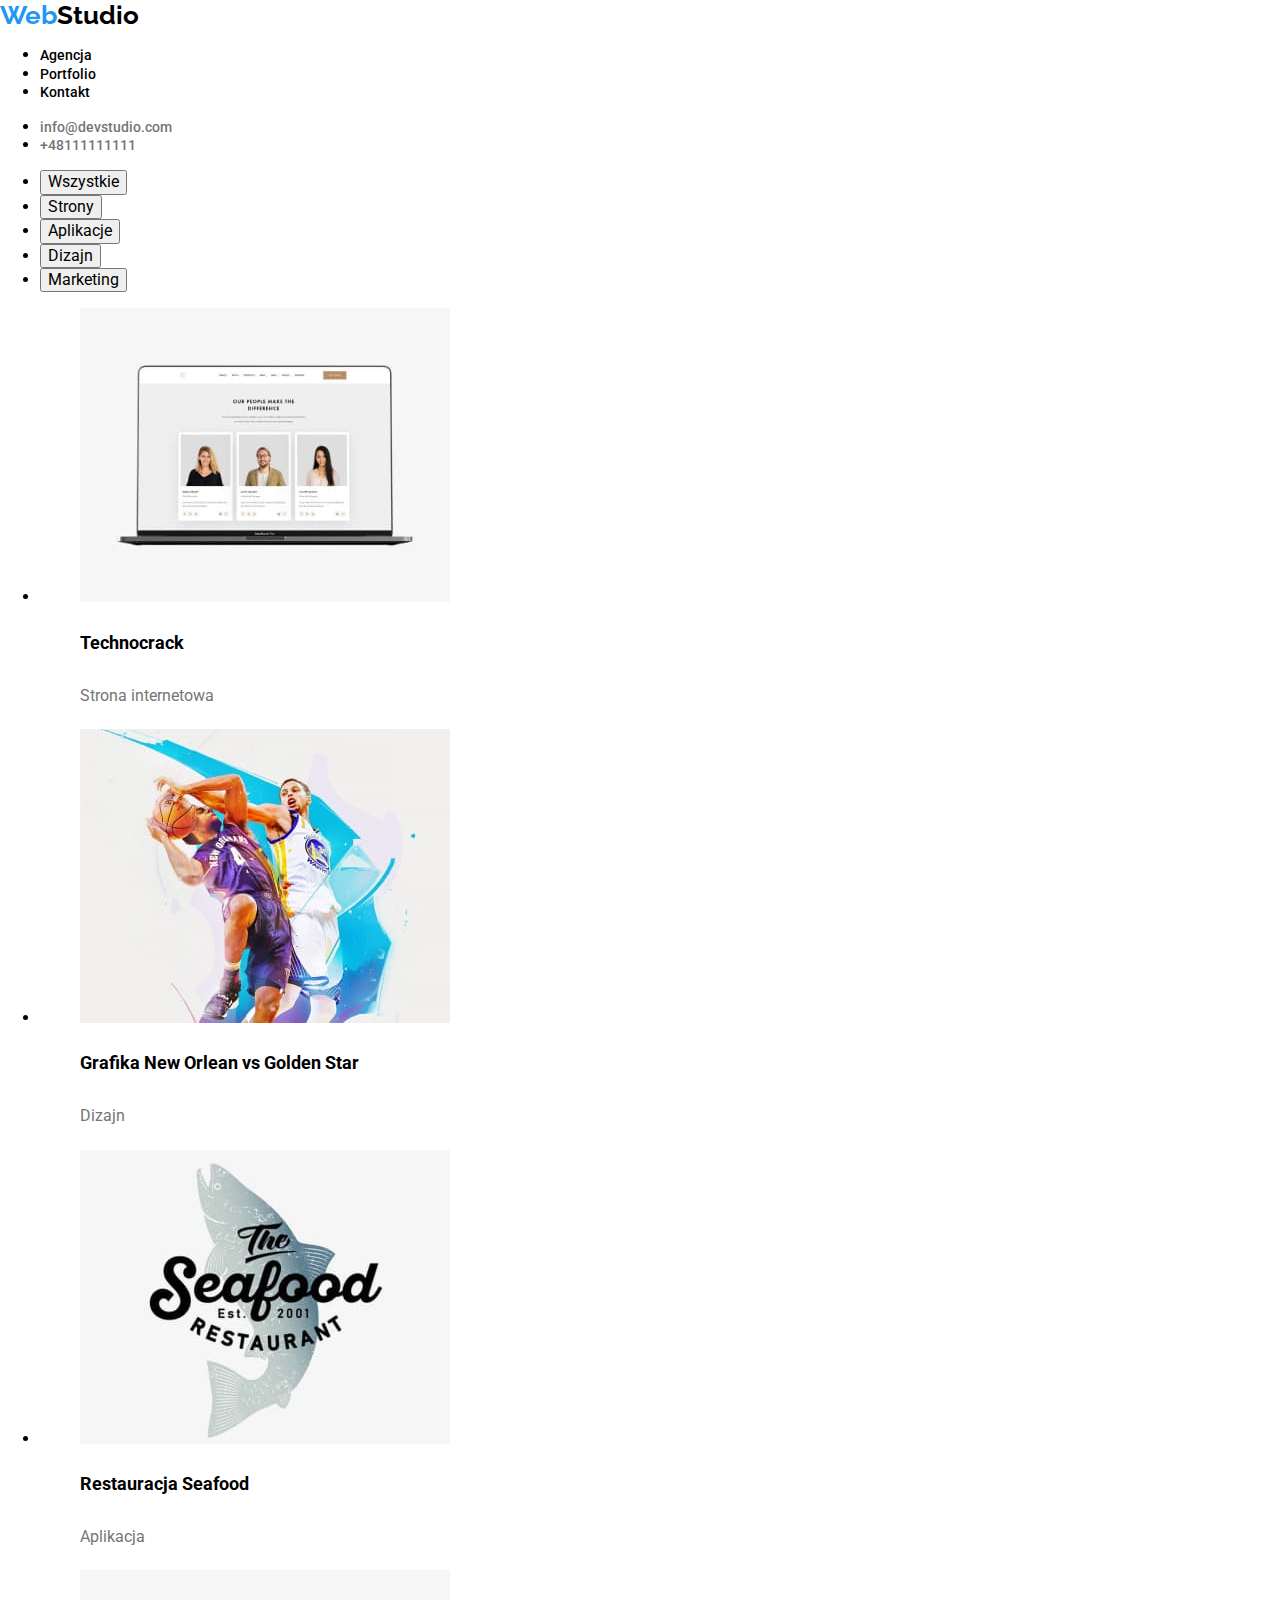
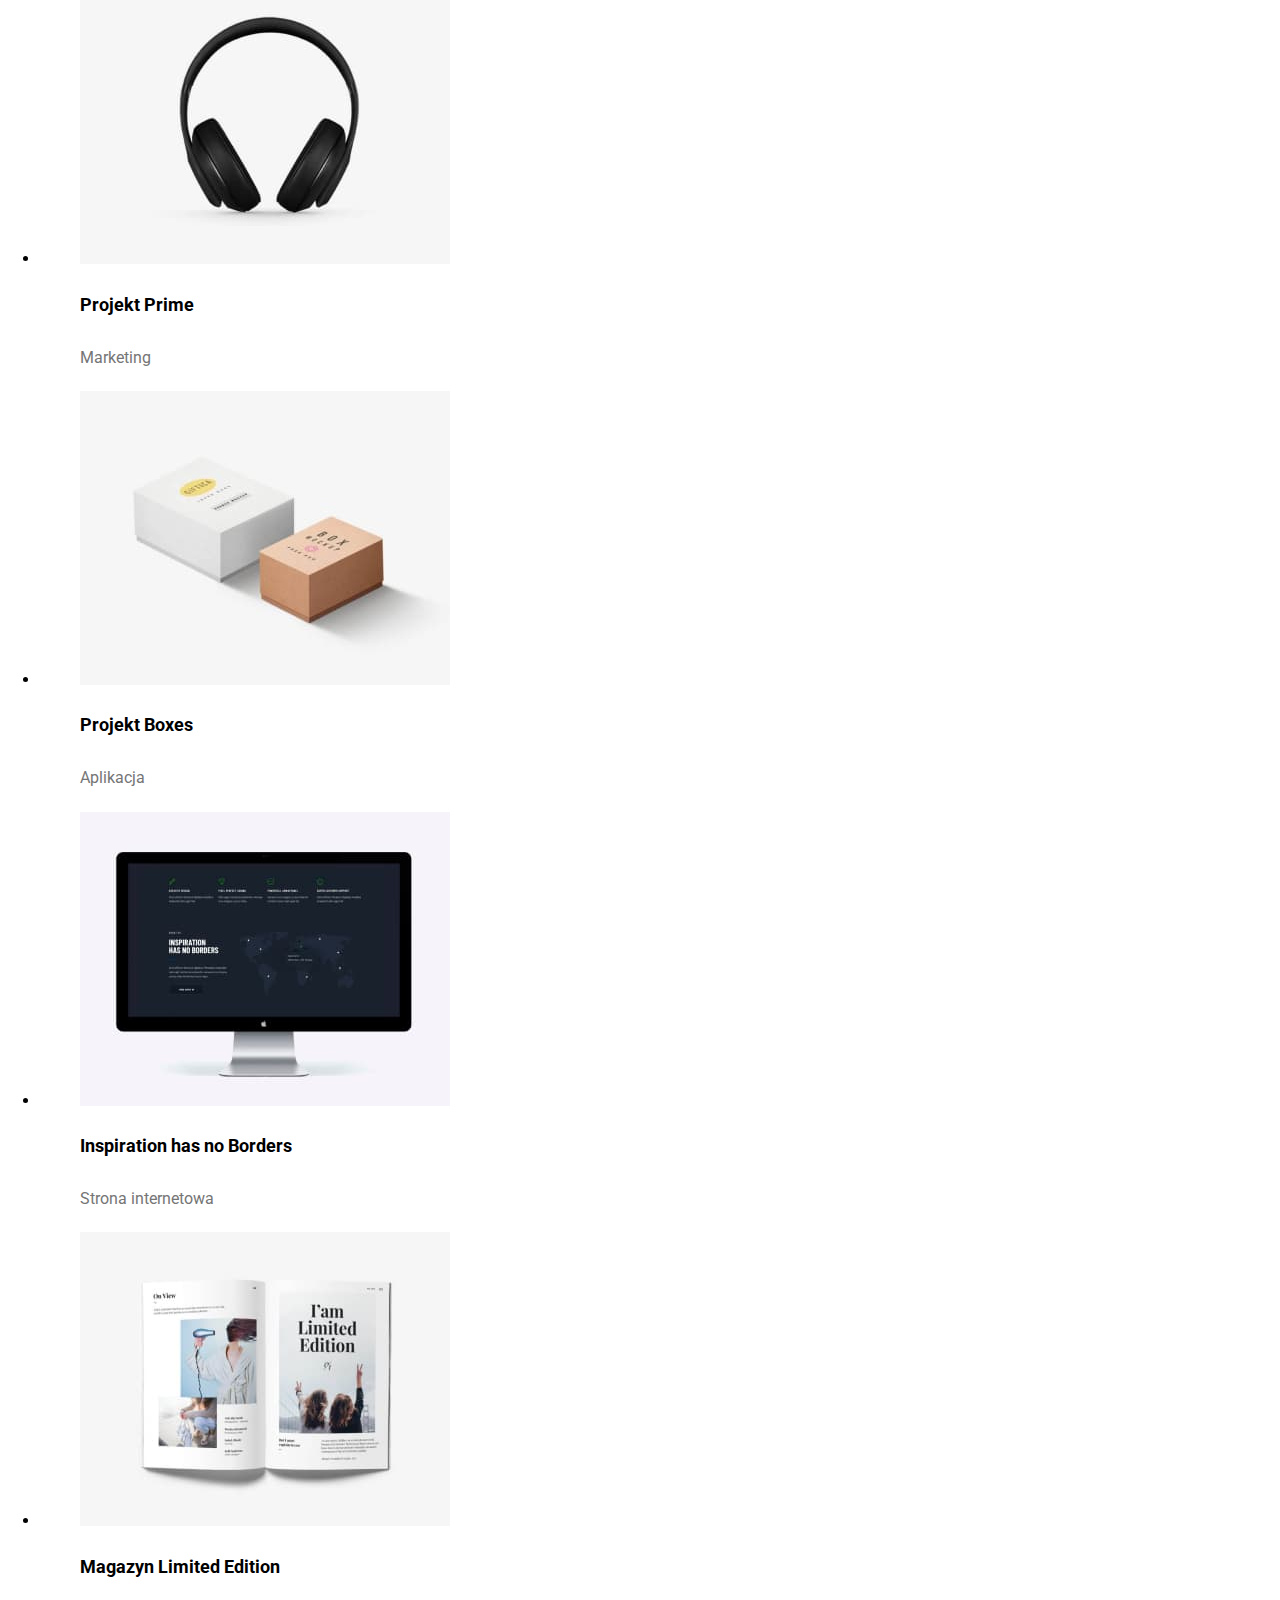
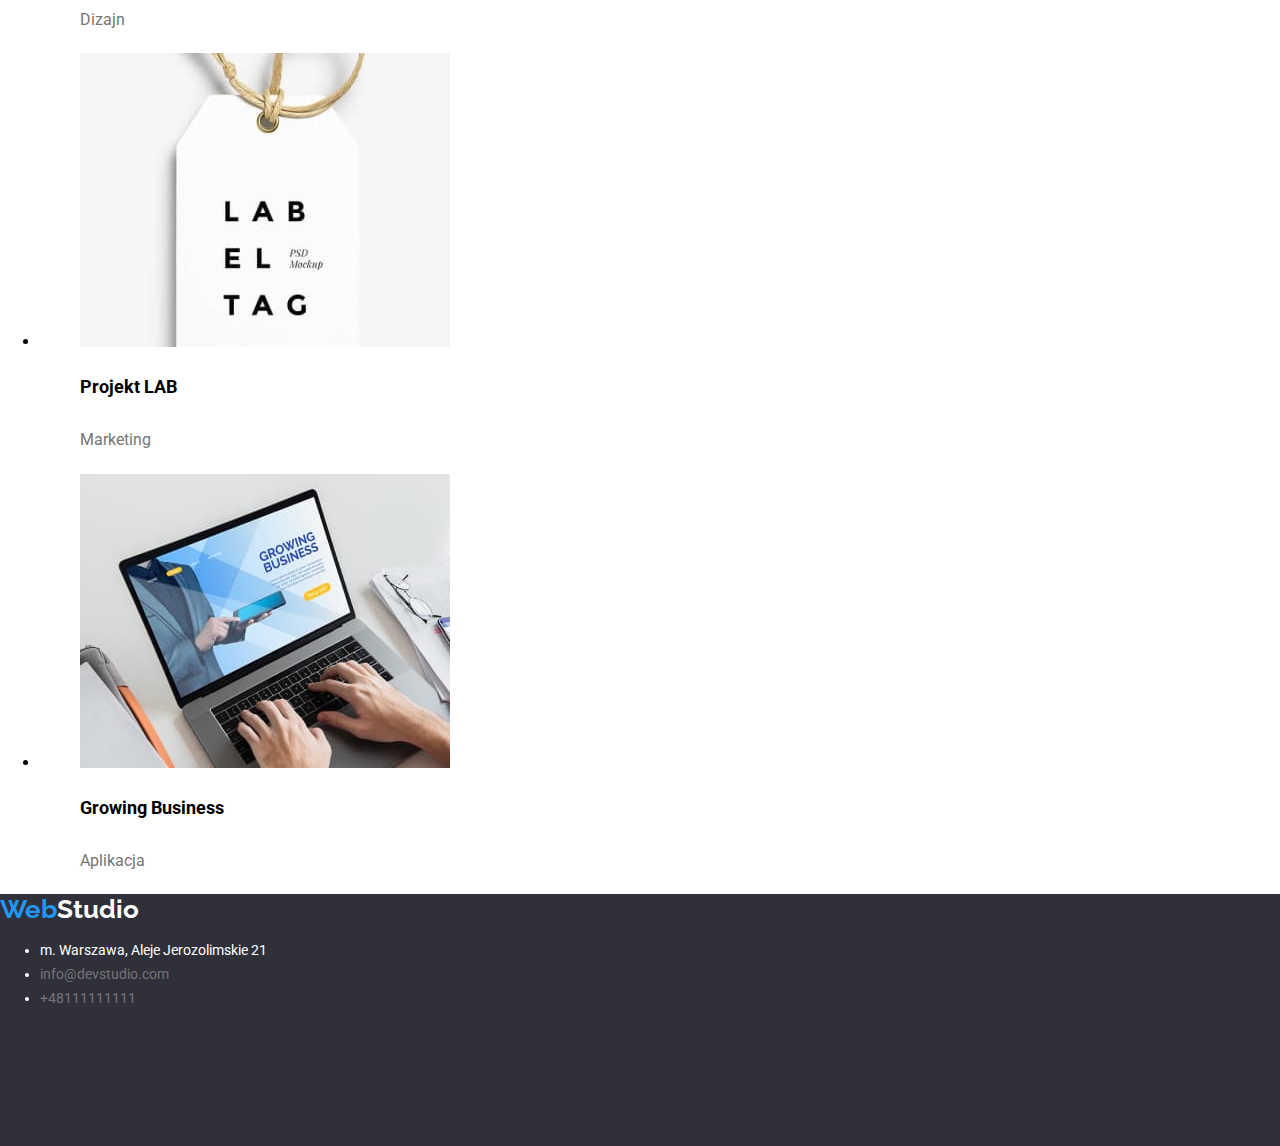
==== commit 24373662: "Creating repository,  updated readme, added style normalize" ====
--- a/portfolio.html
+++ b/portfolio.html
@@ -1,6 +1,10 @@
 <!DOCTYPE html>
 <html lang="pl">
   <head>
+    <link
+      rel="stylesheet"
+      href="https://cdnjs.cloudflare.com/ajax/libs/modern-normalize/1.0.0/modern-normalize.min.css"
+    />
     <link rel="stylesheet" type="text/css" href="css/styles.css" />
     <link rel="preconnect" href="https://fonts.googleapis.com" />
     <link rel="preconnect" href="https://fonts.gstatic.com" crossorigin />
--- a/css/styles.css
+++ b/css/styles.css
@@ -18,17 +18,14 @@
   font-size: 14px;
   line-height: 1.714;
 }
-.solutions > button {
-  border-style: none;
-}
 
-.offer-nav button:hover {
+.offer-nav button:hover, .offer-nav button:focus {
   background-color: var(--brand-color);
   color: var(--logo-footer-color);
   cursor: pointer;
 }
 
-.link {
+.link { 
   color: inherit;
   text-decoration: none;
   font-weight: 500;
@@ -83,9 +80,10 @@
   font-size: 44px;
   line-height: 1.363;
 }
-.solutions > button {
+.solutions button, .solutions button:hover {
   background-color: var(--brand-color);
   color: var(--logo-footer-color);
+  cursor: pointer;
 }
 .offer-main {
   font-weight: 700;
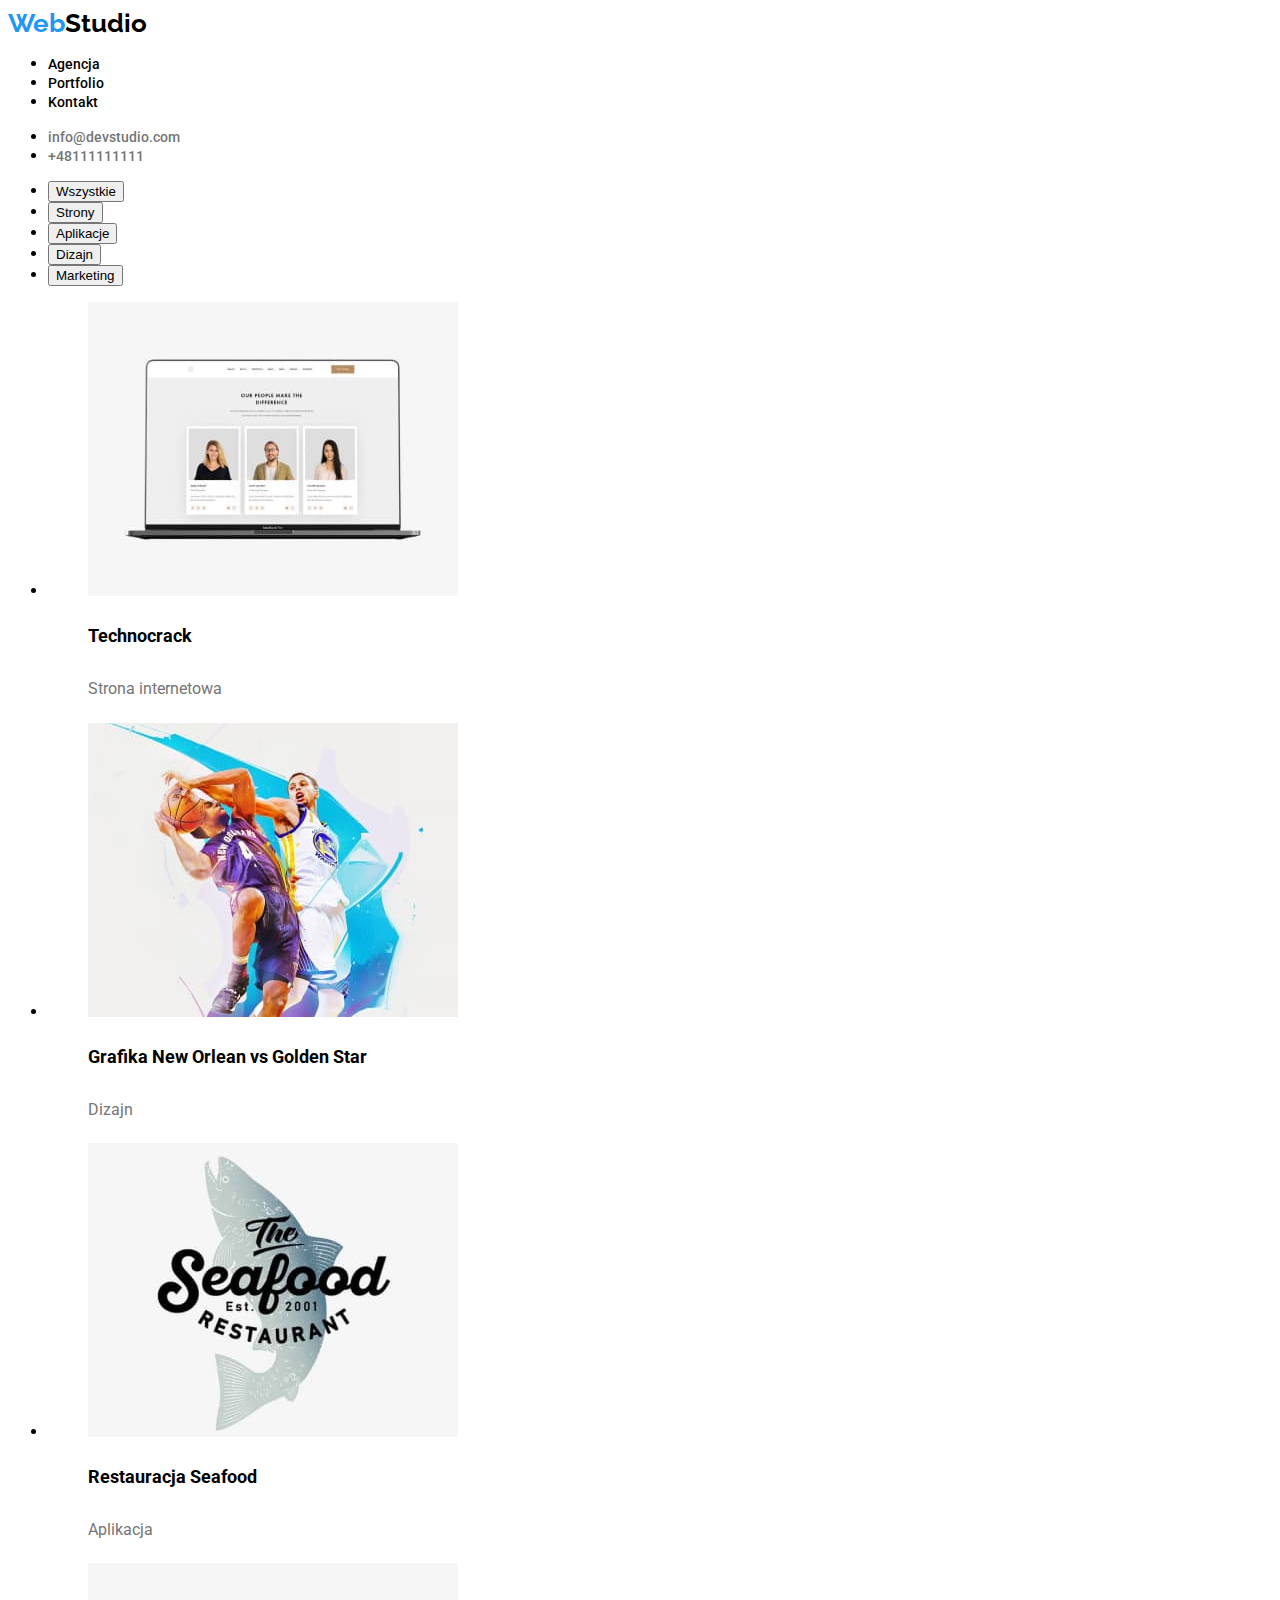
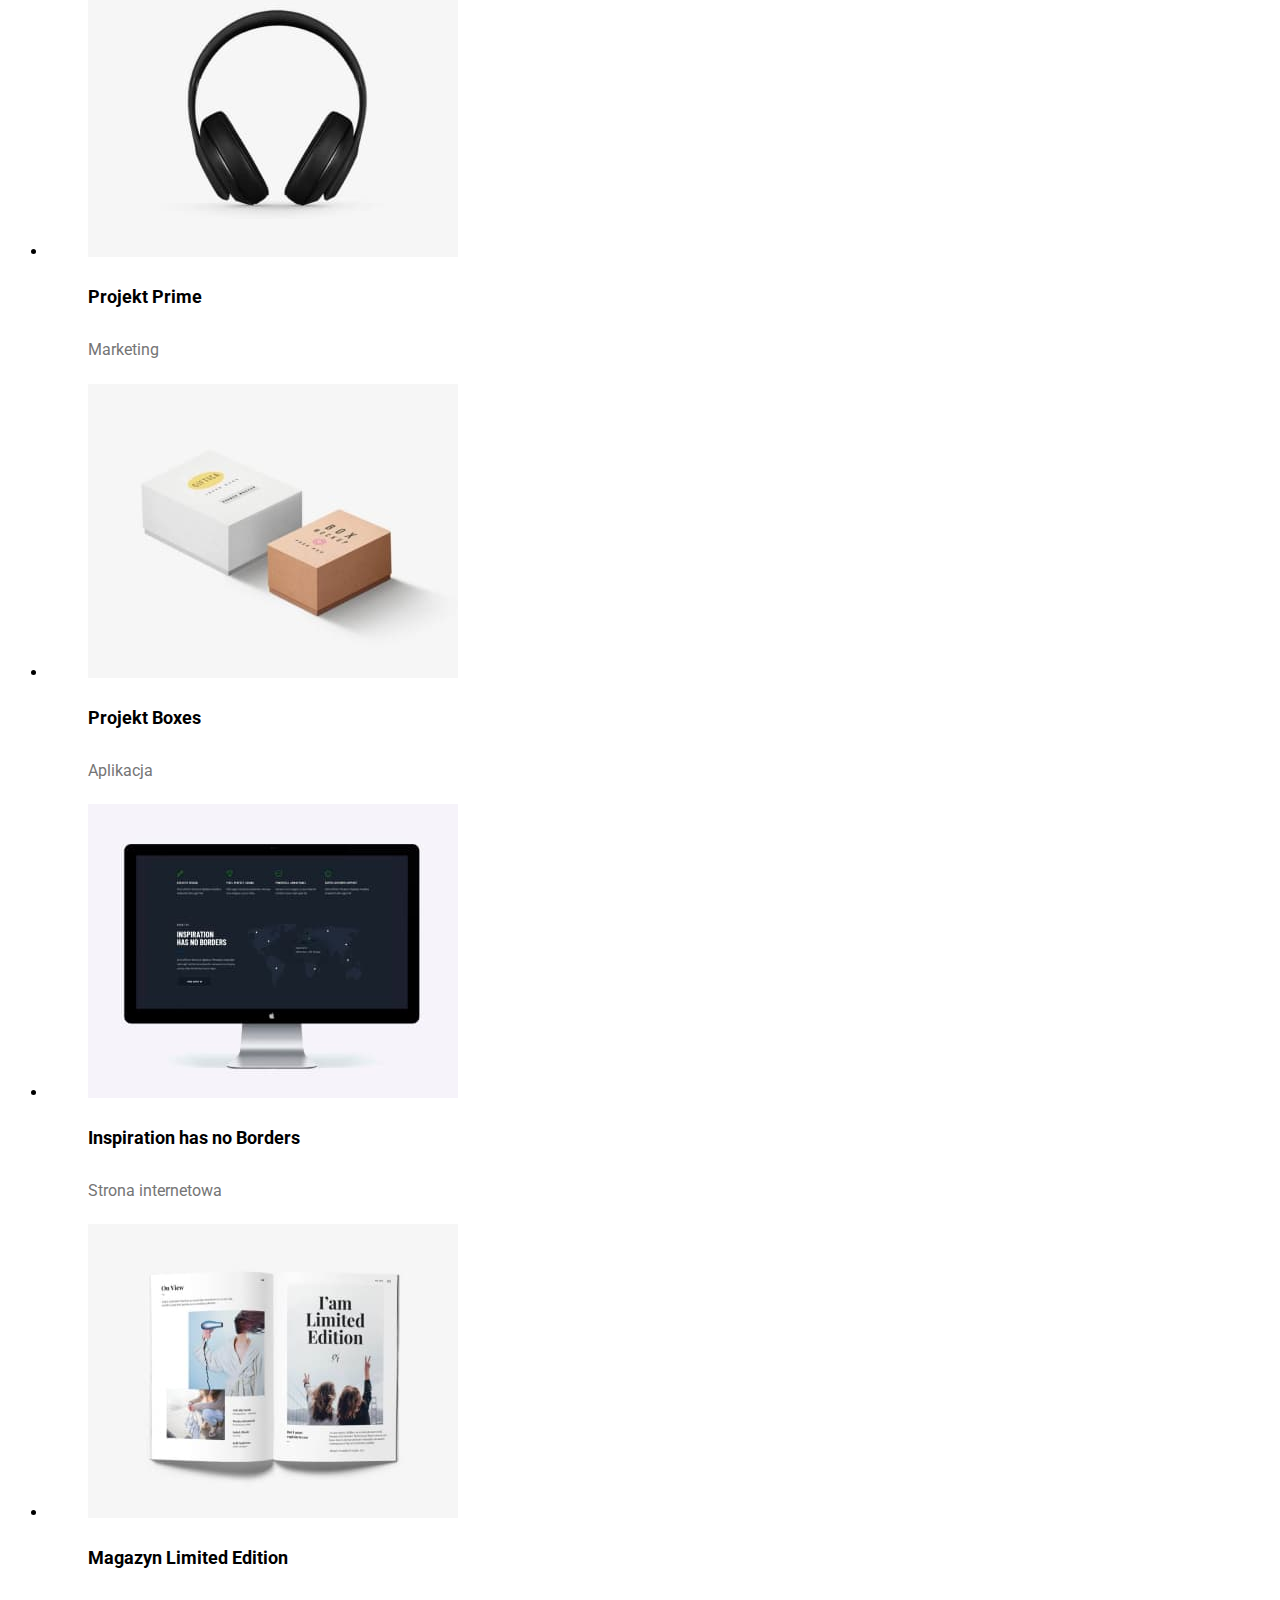
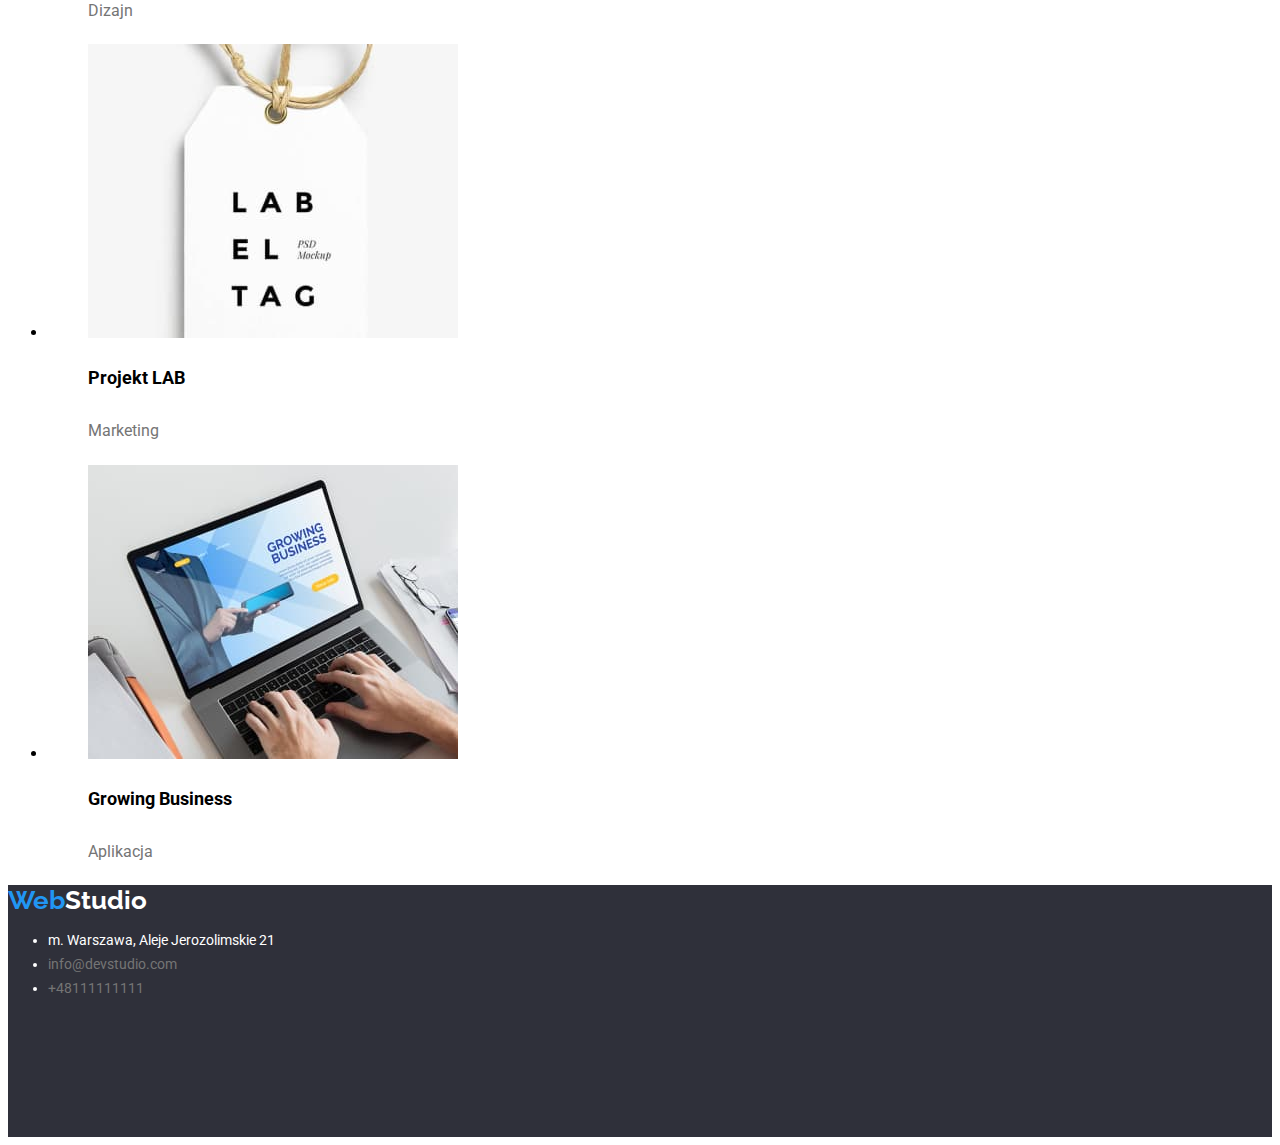
==== commit aec7443b: "Revert "Creating repository,  updated readme, added style normalize"" ====
--- a/portfolio.html
+++ b/portfolio.html
@@ -1,10 +1,6 @@
 <!DOCTYPE html>
 <html lang="pl">
   <head>
-    <link
-      rel="stylesheet"
-      href="https://cdnjs.cloudflare.com/ajax/libs/modern-normalize/1.0.0/modern-normalize.min.css"
-    />
     <link rel="stylesheet" type="text/css" href="css/styles.css" />
     <link rel="preconnect" href="https://fonts.googleapis.com" />
     <link rel="preconnect" href="https://fonts.gstatic.com" crossorigin />
--- a/css/styles.css
+++ b/css/styles.css
@@ -83,8 +83,9 @@
 .solutions button, .solutions button:hover {
   background-color: var(--brand-color);
   color: var(--logo-footer-color);
-  cursor: pointer;
+   cursor: pointer;
 }
+
 .offer-main {
   font-weight: 700;
   font-size: 36px;
